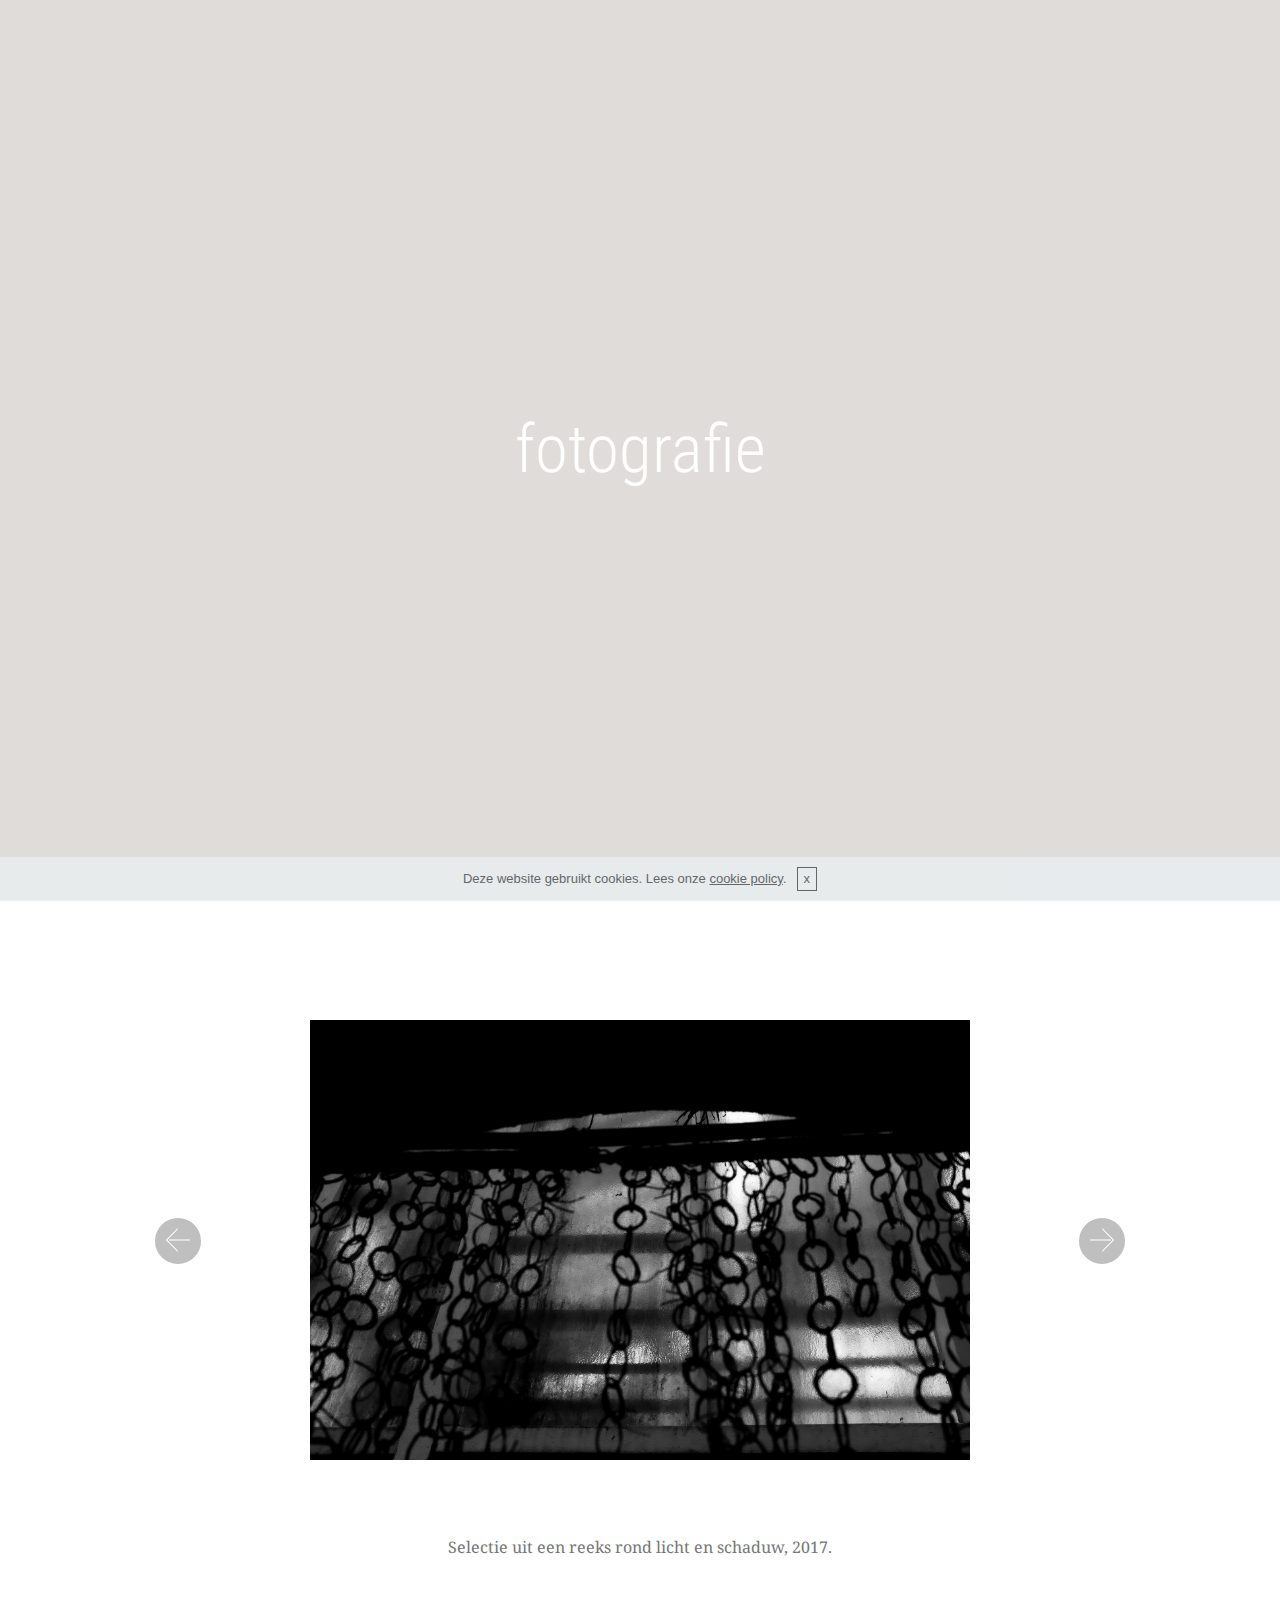
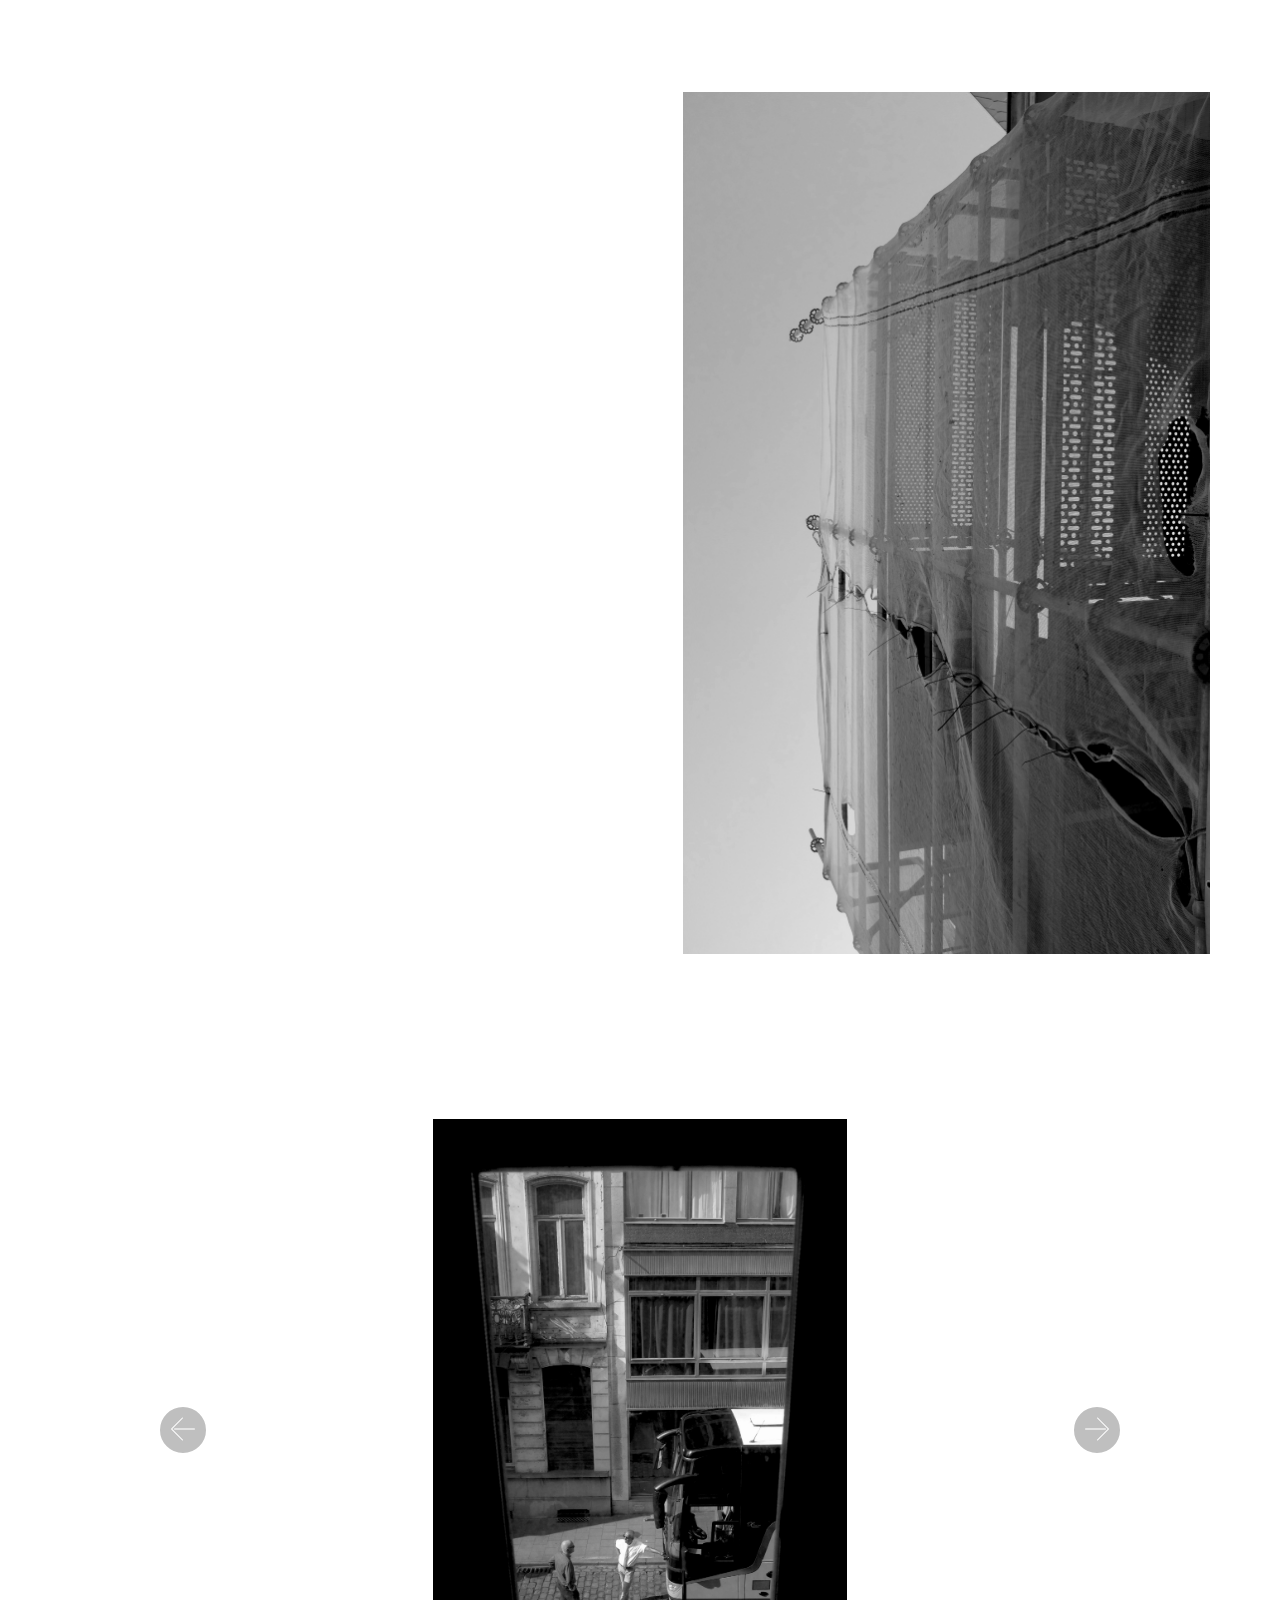
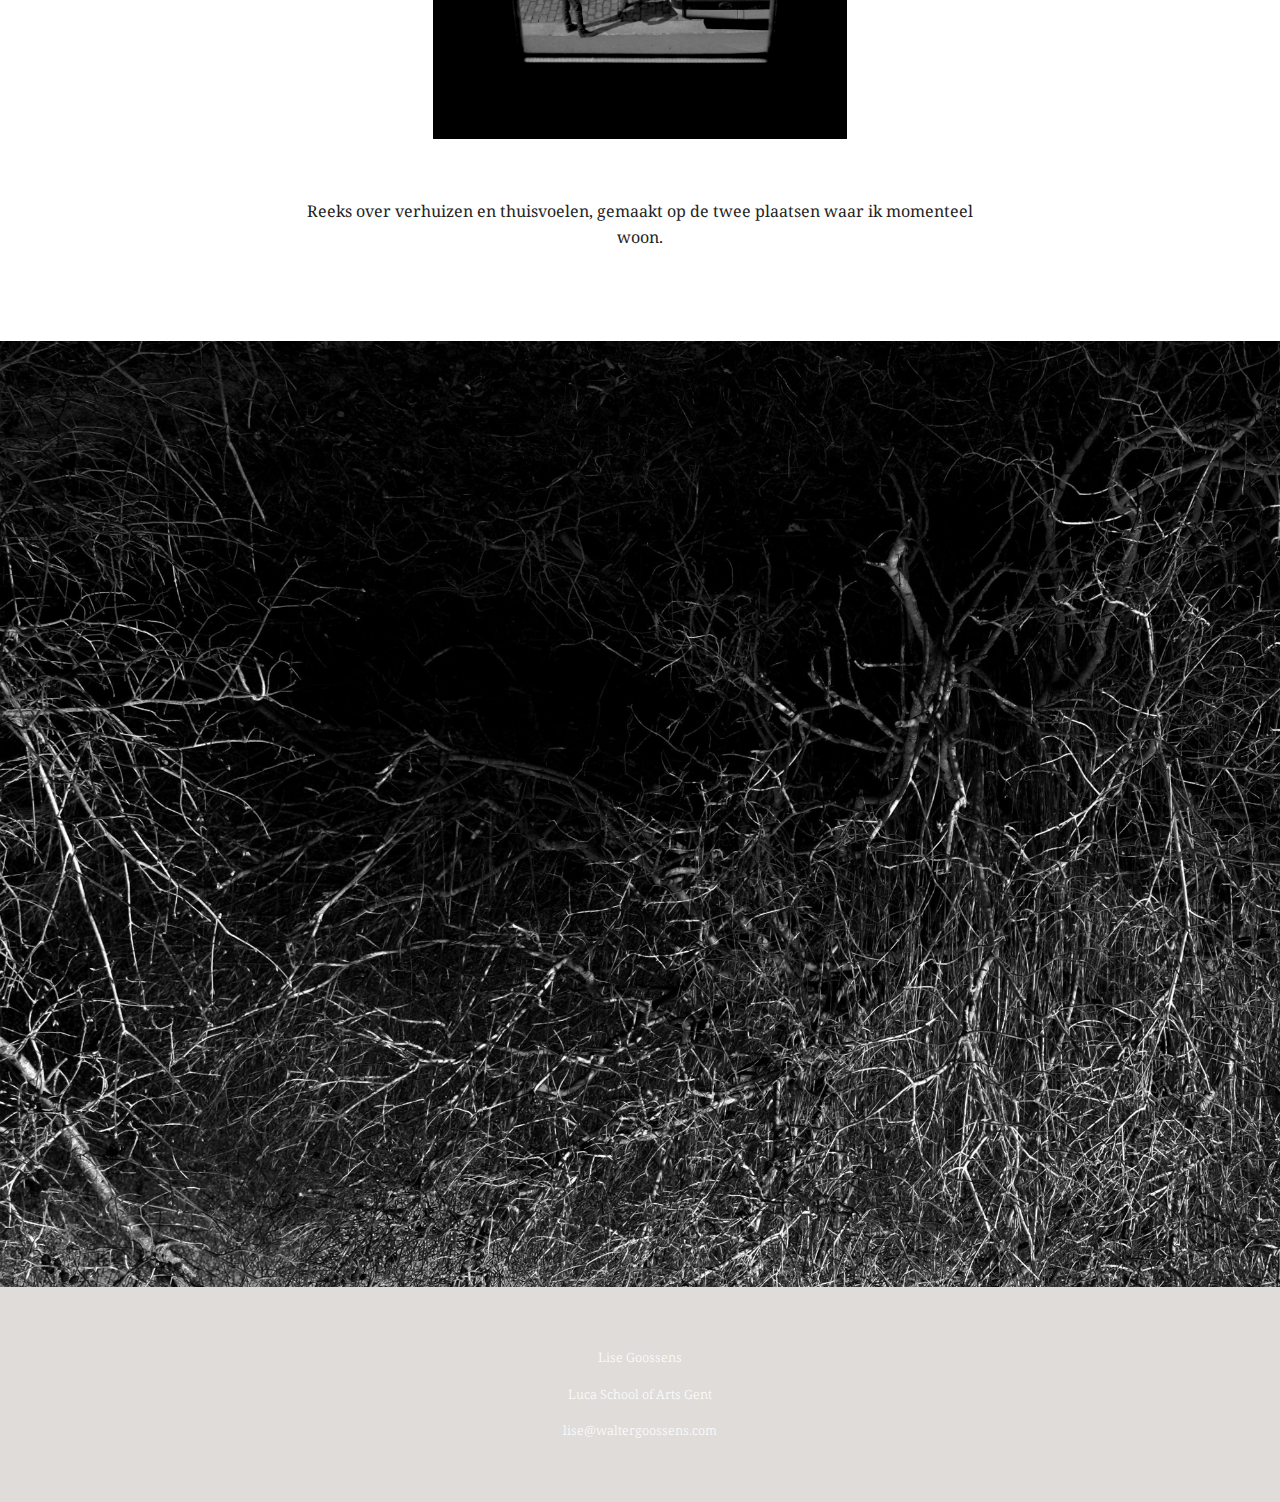
==== fotografie.html @ dcc05eb3 "create github pages" ====
<!DOCTYPE html>
<html>
<head>
  <!-- Site made with Mobirise Website Builder v4.3.2, https://mobirise.com -->
  <meta charset="UTF-8">
  <meta http-equiv="X-UA-Compatible" content="IE=edge">
  <meta name="generator" content="Mobirise v4.3.2, mobirise.com">
  <meta name="viewport" content="width=device-width, initial-scale=1">
  <link rel="shortcut icon" href="assets/images/logo4.png" type="image/x-icon">
  <meta name="description" content="portfolio, h1 Lise Goossens, h2 fotografie, photography, art, kunst, luca school of arts, fine art photography, abstract">
  <title>fotografie</title>
  <link rel="stylesheet" href="assets/web/assets/mobirise-icons/mobirise-icons.css">
  <link rel="stylesheet" href="assets/tether/tether.min.css">
  <link rel="stylesheet" href="assets/bootstrap/css/bootstrap.min.css">
  <link rel="stylesheet" href="assets/bootstrap/css/bootstrap-grid.min.css">
  <link rel="stylesheet" href="assets/bootstrap/css/bootstrap-reboot.min.css">
  <link rel="stylesheet" href="assets/theme/css/style.css">
  <link rel="stylesheet" href="assets/mobirise/css/mbr-additional.css" type="text/css">
  
  
  
</head>
<body>

<!-- Google Analytics -->
<!-- Global Site Tag (gtag.js) - Google Analytics -->
<script async src="https://www.googletagmanager.com/gtag/js?id=UA-42309574-7"></script>
<script>
  window.dataLayer = window.dataLayer || [];
  function gtag(){dataLayer.push(arguments);}
  gtag('js', new Date());

  gtag('config', 'UA-42309574-7');
</script>


<!-- /Google Analytics -->


<section class="cid-qxzwsEjE3t mbr-fullscreen" id="header2-1x" data-rv-view="372">

    

    

    <div class="container align-center">
        <div class="row justify-content-md-center">
            <div class="mbr-white col-md-10">
                <h1 class="mbr-section-title mbr-bold pb-3 mbr-fonts-style display-1"></h1>
                <h3 class="mbr-section-subtitle align-center mbr-light pb-3 mbr-fonts-style display-1">
                    fotografie</h3>
                
                
            </div>
        </div>
    </div>
    
</section>

<section class="engine"><a href="https://mobirise.co/k">bootstrap templates</a></section><section class="carousel slide cid-qxA31HCdso" data-interval="false" id="slider2-2b" data-rv-view="375">

    
    <div class="container content-slider">
        <div class="content-slider-wrap">
            <div><div class="mbr-slider slide carousel" data-pause="true" data-keyboard="false" data-ride="false" data-interval="false"><div class="carousel-inner" role="listbox"><div class="carousel-item slider-fullscreen-image active" data-bg-video-slide="false" style="background-image: url(assets/images/fotocr-8-of-16.jpg);"><div class="container container-slide"><div class="image_wrapper"><img src="assets/images/fotocr-8-of-16.jpg"><div class="carousel-caption justify-content-center"><div class="col-10 align-center"></div></div></div></div></div><div class="carousel-item slider-fullscreen-image" data-bg-video-slide="false" style="background-image: url(assets/images/fotocr-9-of-16.jpg);"><div class="container container-slide"><div class="image_wrapper"><img src="assets/images/fotocr-9-of-16.jpg"><div class="carousel-caption justify-content-center"><div class="col-10 align-center"></div></div></div></div></div><div class="carousel-item slider-fullscreen-image" data-bg-video-slide="false" style="background-image: url(assets/images/fotocr-5-of-16.jpg);"><div class="container container-slide"><div class="image_wrapper"><img src="assets/images/fotocr-5-of-16.jpg"><div class="carousel-caption justify-content-center"><div class="col-10 align-center"></div></div></div></div></div><div class="carousel-item slider-fullscreen-image" data-bg-video-slide="false" style="background-image: url(assets/images/fotocr-14-of-16.jpg);"><div class="container container-slide"><div class="image_wrapper"><img src="assets/images/fotocr-14-of-16.jpg"><div class="carousel-caption justify-content-center"><div class="col-10 align-center"></div></div></div></div></div><div class="carousel-item slider-fullscreen-image" data-bg-video-slide="false" style="background-image: url(assets/images/fotocr-15-of-16.jpg);"><div class="container container-slide"><div class="image_wrapper"><img src="assets/images/fotocr-15-of-16.jpg"><div class="carousel-caption justify-content-center"><div class="col-10 align-center"></div></div></div></div></div><div class="carousel-item slider-fullscreen-image" data-bg-video-slide="false" style="background-image: url(assets/images/fotocr-1-of-16.jpg);"><div class="container container-slide"><div class="image_wrapper"><img src="assets/images/fotocr-1-of-16.jpg"><div class="carousel-caption justify-content-center"><div class="col-10 align-center"></div></div></div></div></div><div class="carousel-item slider-fullscreen-image" data-bg-video-slide="false" style="background-image: url(assets/images/fotocr-6-of-16.jpg);"><div class="container container-slide"><div class="image_wrapper"><img src="assets/images/fotocr-6-of-16.jpg"><div class="carousel-caption justify-content-center"><div class="col-10 align-center"></div></div></div></div></div><div class="carousel-item slider-fullscreen-image" data-bg-video-slide="false" style="background-image: url(assets/images/fotocr-7-of-16.jpg);"><div class="container container-slide"><div class="image_wrapper"><img src="assets/images/fotocr-7-of-16.jpg"><div class="carousel-caption justify-content-center"><div class="col-10 align-center"></div></div></div></div></div></div><a data-app-prevent-settings="" class="carousel-control carousel-control-prev" role="button" data-slide="prev" href="#slider2-2b"><span aria-hidden="true" class="mbri-left mbr-iconfont"></span><span class="sr-only">Previous</span></a><a data-app-prevent-settings="" class="carousel-control carousel-control-next" role="button" data-slide="next" href="#slider2-2b"><span aria-hidden="true" class="mbri-right mbr-iconfont"></span><span class="sr-only">Next</span></a></div></div> 
        </div>
    </div>
</section>

<section class="mbr-section article content1 cid-qJDthSLSgx" id="content1-2h" data-rv-view="402">
    
     

    <div class="container">
        <div class="media-container-row">
            <div class="mbr-text col-12 col-md-8 mbr-fonts-style display-7"><p>Selectie uit een reeks rond licht en schaduw, 2017.<br><br></p></div>
        </div>
    </div>
</section>

<section class="cid-qKWDldqxNa" id="image4-31" data-rv-view="403">
    <!-- Block parameters controls (Blue "Gear" panel) -->
    
    <!-- End block parameters -->
    <div class="container images-container container-fluid">
            <div class="media-container-row" style="width: 100%;">
                <div class="img-item item1" style="width: 113%;">
                    <img src="assets/images/transparantzw.jpg" alt="" title="" media-simple="true">
                    
                </div>
                <div class="img-item">
                    <img src="assets/images/gaten.jpg" alt="" title="" media-simple="true">
                    
                </div>
            </div>
    </div>
</section>

<section class="carousel slide cid-qxA4epbt2i" data-interval="false" id="slider2-2d" data-rv-view="405">

    
    <div class="container content-slider">
        <div class="content-slider-wrap">
            <div><div class="mbr-slider slide carousel" data-pause="true" data-keyboard="false" data-ride="false" data-interval="false"><div class="carousel-inner" role="listbox"><div class="carousel-item slider-fullscreen-image" data-bg-video-slide="false" style="background-image: url(assets/images/fotocr-16-of-16.jpg);"><div class="container container-slide"><div class="image_wrapper"><img src="assets/images/fotocr-16-of-16.jpg"><div class="carousel-caption justify-content-center"><div class="col-10 align-center"></div></div></div></div></div><div class="carousel-item slider-fullscreen-image" data-bg-video-slide="false" style="background-image: url(assets/images/fotocr-2-of-16.jpg);"><div class="container container-slide"><div class="image_wrapper"><img src="assets/images/fotocr-2-of-16.jpg"><div class="carousel-caption justify-content-center"><div class="col-10 align-center"></div></div></div></div></div><div class="carousel-item slider-fullscreen-image" data-bg-video-slide="false" style="background-image: url(assets/images/fotocr-3-of-16.jpg);"><div class="container container-slide"><div class="image_wrapper"><img src="assets/images/fotocr-3-of-16.jpg"><div class="carousel-caption justify-content-center"><div class="col-10 align-center"></div></div></div></div></div><div class="carousel-item slider-fullscreen-image" data-bg-video-slide="false" style="background-image: url(assets/images/fotocr-4-of-16.jpg);"><div class="container container-slide"><div class="image_wrapper"><img src="assets/images/fotocr-4-of-16.jpg"><div class="carousel-caption justify-content-center"><div class="col-10 align-center"></div></div></div></div></div><div class="carousel-item slider-fullscreen-image" data-bg-video-slide="false" style="background-image: url(assets/images/fotocr-13-of-16.jpg);"><div class="container container-slide"><div class="image_wrapper"><img src="assets/images/fotocr-13-of-16.jpg"><div class="carousel-caption justify-content-center"><div class="col-10 align-center"></div></div></div></div></div><div class="carousel-item slider-fullscreen-image" data-bg-video-slide="false" style="background-image: url(assets/images/fotocr-10-of-16.jpg);"><div class="container container-slide"><div class="image_wrapper"><img src="assets/images/fotocr-10-of-16.jpg"><div class="carousel-caption justify-content-center"><div class="col-10 align-center"></div></div></div></div></div><div class="carousel-item slider-fullscreen-image" data-bg-video-slide="false" style="background-image: url(assets/images/fotocr-11-of-16.jpg);"><div class="container container-slide"><div class="image_wrapper"><img src="assets/images/fotocr-11-of-16.jpg"><div class="carousel-caption justify-content-center"><div class="col-10 align-center"></div></div></div></div></div><div class="carousel-item slider-fullscreen-image active" data-bg-video-slide="false" style="background-image: url(assets/images/fotocr-12-of-16.jpg);"><div class="container container-slide"><div class="image_wrapper"><img src="assets/images/fotocr-12-of-16.jpg"><div class="carousel-caption justify-content-center"><div class="col-10 align-center"></div></div></div></div></div></div><a data-app-prevent-settings="" class="carousel-control carousel-control-prev" role="button" data-slide="prev" href="#slider2-2d"><span aria-hidden="true" class="mbri-left mbr-iconfont"></span><span class="sr-only">Previous</span></a><a data-app-prevent-settings="" class="carousel-control carousel-control-next" role="button" data-slide="next" href="#slider2-2d"><span aria-hidden="true" class="mbri-right mbr-iconfont"></span><span class="sr-only">Next</span></a></div></div> 
        </div>
    </div>
</section>

<section class="mbr-section article content1 cid-qKWD9hInV2" id="content1-30" data-rv-view="432">
    
     

    <div class="container">
        <div class="media-container-row">
            <div class="mbr-text col-12 col-md-8 mbr-fonts-style display-7">Reeks over verhuizen en thuisvoelen, gemaakt op de twee plaatsen waar ik momenteel woon.</div>
        </div>
    </div>
</section>

<section class="cid-qx6U2PuRJk" id="image1-1u" data-rv-view="433">

    

    <figure class="mbr-figure">
            <div class="image-block" style="width: 66%;">
                <img src="assets/images/donkercr-1-of-1.jpg" width="1400" alt="Mobirise" title="" media-simple="true">
                
            </div>
    </figure>
</section>

<section class="mbr-section article content1 cid-qwsdRUedQt" id="content1-1v" data-rv-view="435">
    
     

    <div class="container">
        <div class="media-container-row">
            <div class="mbr-text col-12 col-md-8 mbr-fonts-style display-2"><p>Lise Goossens</p><p>Luca School of Arts Gent</p><p>lise@waltergoossens.com</p></div>
        </div>
    </div>
</section>


  <script src="assets/web/assets/jquery/jquery.min.js"></script>
  <script src="assets/popper/popper.min.js"></script>
  <script src="assets/tether/tether.min.js"></script>
  <script src="assets/bootstrap/js/bootstrap.min.js"></script>
  <script src="assets/smooth-scroll/smooth-scroll.js"></script>
  <script src="assets/jquery-mb-ytplayer/jquery.mb.ytplayer.min.js"></script>
  <script src="assets/jquery-mb-vimeo_player/jquery.mb.vimeo_player.js"></script>
  <script src="assets/bootstrap-carousel-swipe/bootstrap-carousel-swipe.js"></script>
  <script src="assets/cookies-alert-plugin/cookies-alert-core.js"></script>
  <script src="assets/cookies-alert-plugin/cookies-alert-script.js"></script>
  <script src="assets/theme/js/script.js"></script>
  <script src="assets/mobirise-slider-video/script.js"></script>
  
  
<input name="cookieData" type="hidden" data-cookie-text="Deze website gebruikt cookies. Lees onze <a href='privacy.html'>cookie policy</a>.">
  </body>
</html>
---- assets/web/assets/mobirise-icons/mobirise-icons.css ----
@font-face {
  font-family: 'MobiriseIcons';
  src:  url('mobirise-icons.eot?spat4u');
  src:  url('mobirise-icons.eot?spat4u#iefix') format('embedded-opentype'),
    url('mobirise-icons.ttf?spat4u') format('truetype'),
    url('mobirise-icons.woff?spat4u') format('woff'),
    url('mobirise-icons.svg?spat4u#MobiriseIcons') format('svg');
  font-weight: normal;
  font-style: normal;
}

[class^="mbri-"], [class*=" mbri-"] {
  /* use !important to prevent issues with browser extensions that change fonts */
  font-family: MobiriseIcons !important;
  speak: none;
  font-style: normal;
  font-weight: normal;
  font-variant: normal;
  text-transform: none;
  line-height: 1;

  /* Better Font Rendering =========== */
  -webkit-font-smoothing: antialiased;
  -moz-osx-font-smoothing: grayscale;
}

.mbri-add-submenu:before {
  content: "\e900";
}
.mbri-alert:before {
  content: "\e901";
}
.mbri-align-center:before {
  content: "\e902";
}
.mbri-align-justify:before {
  content: "\e903";
}
.mbri-align-left:before {
  content: "\e904";
}
.mbri-align-right:before {
  content: "\e905";
}
.mbri-android:before {
  content: "\e906";
}
.mbri-apple:before {
  content: "\e907";
}
.mbri-arrow-down:before {
  content: "\e908";
}
.mbri-arrow-next:before {
  content: "\e909";
}
.mbri-arrow-prev:before {
  content: "\e90a";
}
.mbri-arrow-up:before {
  content: "\e90b";
}
.mbri-bold:before {
  content: "\e90c";
}
.mbri-bookmark:before {
  content: "\e90d";
}
.mbri-bootstrap:before {
  content: "\e90e";
}
.mbri-briefcase:before {
  content: "\e90f";
}
.mbri-browse:before {
  content: "\e910";
}
.mbri-bulleted-list:before {
  content: "\e911";
}
.mbri-calendar:before {
  content: "\e912";
}
.mbri-camera:before {
  content: "\e913";
}
.mbri-cart-add:before {
  content: "\e914";
}
.mbri-cart-full:before {
  content: "\e915";
}
.mbri-cash:before {
  content: "\e916";
}
.mbri-change-style:before {
  content: "\e917";
}
.mbri-chat:before {
  content: "\e918";
}
.mbri-clock:before {
  content: "\e919";
}
.mbri-close:before {
  content: "\e91a";
}
.mbri-cloud:before {
  content: "\e91b";
}
.mbri-code:before {
  content: "\e91c";
}
.mbri-contact-form:before {
  content: "\e91d";
}
.mbri-credit-card:before {
  content: "\e91e";
}
.mbri-cursor-click:before {
  content: "\e91f";
}
.mbri-cust-feedback:before {
  content: "\e920";
}
.mbri-database:before {
  content: "\e921";
}
.mbri-delivery:before {
  content: "\e922";
}
.mbri-desktop:before {
  content: "\e923";
}
.mbri-devices:before {
  content: "\e924";
}
.mbri-down:before {
  content: "\e925";
}
.mbri-download:before {
  content: "\e989";
}
.mbri-drag-n-drop:before {
  content: "\e927";
}
.mbri-drag-n-drop2:before {
  content: "\e928";
}
.mbri-edit:before {
  content: "\e929";
}
.mbri-edit2:before {
  content: "\e92a";
}
.mbri-error:before {
  content: "\e92b";
}
.mbri-extension:before {
  content: "\e92c";
}
.mbri-features:before {
  content: "\e92d";
}
.mbri-file:before {
  content: "\e92e";
}
.mbri-flag:before {
  content: "\e92f";
}
.mbri-folder:before {
  content: "\e930";
}
.mbri-gift:before {
  content: "\e931";
}
.mbri-github:before {
  content: "\e932";
}
.mbri-globe:before {
  content: "\e933";
}
.mbri-globe-2:before {
  content: "\e934";
}
.mbri-growing-chart:before {
  content: "\e935";
}
.mbri-hearth:before {
  content: "\e936";
}
.mbri-help:before {
  content: "\e937";
}
.mbri-home:before {
  content: "\e938";
}
.mbri-hot-cup:before {
  content: "\e939";
}
.mbri-idea:before {
  content: "\e93a";
}
.mbri-image-gallery:before {
  content: "\e93b";
}
.mbri-image-slider:before {
  content: "\e93c";
}
.mbri-info:before {
  content: "\e93d";
}
.mbri-italic:before {
  content: "\e93e";
}
.mbri-key:before {
  content: "\e93f";
}
.mbri-laptop:before {
  content: "\e940";
}
.mbri-layers:before {
  content: "\e941";
}
.mbri-left-right:before {
  content: "\e942";
}
.mbri-left:before {
  content: "\e943";
}
.mbri-letter:before {
  content: "\e944";
}
.mbri-like:before {
  content: "\e945";
}
.mbri-link:before {
  content: "\e946";
}
.mbri-lock:before {
  content: "\e947";
}
.mbri-login:before {
  content: "\e948";
}
.mbri-logout:before {
  content: "\e949";
}
.mbri-magic-stick:before {
  content: "\e94a";
}
.mbri-map-pin:before {
  content: "\e94b";
}
.mbri-menu:before {
  content: "\e94c";
}
.mbri-mobile:before {
  content: "\e94d";
}
.mbri-mobile2:before {
  content: "\e94e";
}
.mbri-mobirise:before {
  content: "\e94f";
}
.mbri-more-horizontal:before {
  content: "\e950";
}
.mbri-more-vertical:before {
  content: "\e951";
}
.mbri-music:before {
  content: "\e952";
}
.mbri-new-file:before {
  content: "\e953";
}
.mbri-numbered-list:before {
  content: "\e954";
}
.mbri-opened-folder:before {
  content: "\e955";
}
.mbri-pages:before {
  content: "\e956";
}
.mbri-paper-plane:before {
  content: "\e957";
}
.mbri-paperclip:before {
  content: "\e958";
}
.mbri-photo:before {
  content: "\e959";
}
.mbri-photos:before {
  content: "\e95a";
}
.mbri-pin:before {
  content: "\e95b";
}
.mbri-play:before {
  content: "\e95c";
}
.mbri-plus:before {
  content: "\e95d";
}
.mbri-preview:before {
  content: "\e95e";
}
.mbri-print:before {
  content: "\e95f";
}
.mbri-protect:before {
  content: "\e960";
}
.mbri-question:before {
  content: "\e961";
}
.mbri-quote-left:before {
  content: "\e962";
}
.mbri-quote-right:before {
  content: "\e963";
}
.mbri-refresh:before {
  content: "\e964";
}
.mbri-responsive:before {
  content: "\e965";
}
.mbri-right:before {
  content: "\e966";
}
.mbri-rocket:before {
  content: "\e967";
}
.mbri-sad-face:before {
  content: "\e968";
}
.mbri-sale:before {
  content: "\e969";
}
.mbri-save:before {
  content: "\e96a";
}
.mbri-search:before {
  content: "\e96b";
}
.mbri-setting:before {
  content: "\e96c";
}
.mbri-setting2:before {
  content: "\e96d";
}
.mbri-setting3:before {
  content: "\e96e";
}
.mbri-share:before {
  content: "\e96f";
}
.mbri-shopping-bag:before {
  content: "\e970";
}
.mbri-shopping-basket:before {
  content: "\e971";
}
.mbri-shopping-cart:before {
  content: "\e972";
}
.mbri-sites:before {
  content: "\e973";
}
.mbri-smile-face:before {
  content: "\e974";
}
.mbri-speed:before {
  content: "\e975";
}
.mbri-star:before {
  content: "\e976";
}
.mbri-success:before {
  content: "\e977";
}
.mbri-sun:before {
  content: "\e978";
}
.mbri-sun2:before {
  content: "\e979";
}
.mbri-tablet:before {
  content: "\e97a";
}
.mbri-tablet-vertical:before {
  content: "\e97b";
}
.mbri-target:before {
  content: "\e97c";
}
.mbri-timer:before {
  content: "\e97d";
}
.mbri-to-ftp:before {
  content: "\e97e";
}
.mbri-to-local-drive:before {
  content: "\e97f";
}
.mbri-touch-swipe:before {
  content: "\e980";
}
.mbri-touch:before {
  content: "\e981";
}
.mbri-trash:before {
  content: "\e982";
}
.mbri-underline:before {
  content: "\e983";
}
.mbri-unlink:before {
  content: "\e984";
}
.mbri-unlock:before {
  content: "\e985";
}
.mbri-up-down:before {
  content: "\e986";
}
.mbri-up:before {
  content: "\e987";
}
.mbri-update:before {
  content: "\e988";
}
.mbri-upload:before {
 content: "\e926"; 
}
.mbri-user:before {
  content: "\e98a";
}
.mbri-user2:before {
  content: "\e98b";
}
.mbri-users:before {
  content: "\e98c";
}
.mbri-video:before {
  content: "\e98d";
}
.mbri-video-play:before {
  content: "\e98e";
}
.mbri-watch:before {
  content: "\e98f";
}
.mbri-website-theme:before {
  content: "\e990";
}
.mbri-wifi:before {
  content: "\e991";
}
.mbri-windows:before {
  content: "\e992";
}
.mbri-zoom-out:before {
  content: "\e993";
}
.mbri-redo:before {
  content: "\e994";
}
.mbri-undo:before {
  content: "\e995";
}
---- assets/theme/css/style.css ----
/*!
 * Mobirise v4 theme (https://mobirise.com/)
 * Copyright 2017 Mobirise
 */
section {
  background-color: #eeeeee; }

section,
.container,
.container-fluid {
  position: relative;
  word-wrap: break-word; }

a.mbr-iconfont:hover {
  text-decoration: none; }

.article .lead p, .article .lead ul, .article .lead ol, .article .lead pre, .article .lead blockquote {
  margin-bottom: 0; }

a {
  font-style: normal;
  font-weight: 400;
  cursor: pointer; }
  a, a:hover {
    text-decoration: none; }

figure {
  margin-bottom: 0; }

body {
  color: #232323; }

h1, h2, h3, h4, h5, h6,
.h1, .h2, .h3, .h4, .h5, .h6,
.display-1, .display-2, .display-3, .display-4 {
  line-height: 1;
  word-break: break-word;
  word-wrap: break-word; }

b, strong {
  font-weight: bold; }

blockquote {
  padding: 10px 0 10px 20px;
  position: relative;
  border-left: 2px solid;
  border-color: #ff3366; }

input:-webkit-autofill, input:-webkit-autofill:hover, input:-webkit-autofill:focus, input:-webkit-autofill:active {
  transition-delay: 9999s;
  transition-property: background-color, color; }

textarea[type="hidden"] {
  display: none; }

body {
  position: relative; }

section {
  background-position: 50% 50%;
  background-repeat: no-repeat;
  background-size: cover; }
  section .mbr-background-video,
  section .mbr-background-video-preview {
    position: absolute;
    bottom: 0;
    left: 0;
    right: 0;
    top: 0; }

.hidden {
  visibility: hidden; }

.mbr-z-index20 {
  z-index: 20; }

/*! Base colors */
.mbr-white {
  color: #ffffff; }

.mbr-black {
  color: #000000; }

.mbr-bg-white {
  background-color: #ffffff; }

.mbr-bg-black {
  background-color: #000000; }

/*! Text-aligns */
.align-left {
  text-align: left; }

.align-center {
  text-align: center; }

.align-right {
  text-align: right; }

@media (max-width: 767px) {
  .align-left, .align-center, .align-right, .mbr-section-btn, .mbr-section-title {
    text-align: center; } }
/*! Font-weight  */
.mbr-light {
  font-weight: 300; }

.mbr-regular {
  font-weight: 400; }

.mbr-semibold {
  font-weight: 500; }

.mbr-bold {
  font-weight: 700; }

/*! Media  */
.media-size-item {
  -webkit-flex: 1 1 auto;
  -moz-flex: 1 1 auto;
  -ms-flex: 1 1 auto;
  -o-flex: 1 1 auto;
  flex: 1 1 auto; }

.media-content {
  -webkit-flex-basis: 100%;
  flex-basis: 100%; }

.media-container-row {
  display: -ms-flexbox;
  display: -webkit-flex;
  display: flex;
  -webkit-flex-direction: row;
  -ms-flex-direction: row;
  flex-direction: row;
  -webkit-flex-wrap: wrap;
  -ms-flex-wrap: wrap;
  flex-wrap: wrap;
  -webkit-justify-content: center;
  -ms-flex-pack: center;
  justify-content: center;
  -webkit-align-content: center;
  -ms-flex-line-pack: center;
  align-content: center;
  -webkit-align-items: start;
  -ms-flex-align: start;
  align-items: start; }
  .media-container-row .media-size-item {
    width: 400px; }

.media-container-column {
  display: -ms-flexbox;
  display: -webkit-flex;
  display: flex;
  -webkit-flex-direction: column;
  -ms-flex-direction: column;
  flex-direction: column;
  -webkit-flex-wrap: wrap;
  -ms-flex-wrap: wrap;
  flex-wrap: wrap;
  -webkit-justify-content: center;
  -ms-flex-pack: center;
  justify-content: center;
  -webkit-align-content: center;
  -ms-flex-line-pack: center;
  align-content: center;
  -webkit-align-items: stretch;
  -ms-flex-align: stretch;
  align-items: stretch; }
  .media-container-column > * {
    width: 100%; }

@media (min-width: 992px) {
  .media-container-row {
    -webkit-flex-wrap: nowrap;
    -ms-flex-wrap: nowrap;
    flex-wrap: nowrap; } }
figure {
  overflow: hidden; }

figure[mbr-media-size] {
  transition: width 0.1s; }

.mbr-figure img, .mbr-figure iframe {
  display: block;
  width: 100%; }

.card {
  background-color: transparent;
  border: none; }

.card-img {
  text-align: center;
  flex-shrink: 0; }

.media {
  max-width: 100%;
  margin: 0 auto; }

.mbr-figure {
  -ms-flex-item-align: center;
  -ms-grid-row-align: center;
  -webkit-align-self: center;
  align-self: center; }

.media-container > div {
  max-width: 100%; }

.mbr-figure img, .card-img img {
  width: 100%; }

@media (max-width: 991px) {
  .media-size-item {
    width: auto !important; }

  .media {
    width: auto; }

  .mbr-figure {
    width: 100% !important; } }
/*! Buttons */
.mbr-section-btn {
  margin-left: -.25rem;
  margin-right: -.25rem;
  font-size: 0; }

nav .mbr-section-btn {
  margin-left: 0rem;
  margin-right: 0rem; }

/*! Btn icon margin */
.btn .mbr-iconfont, .btn.btn-sm .mbr-iconfont {
  cursor: pointer;
  margin-right: 0.5rem; }

.btn.btn-md .mbr-iconfont, .btn.btn-md .mbr-iconfont {
  margin-right: 0.8rem; }

.mbr-regular {
  font-weight: 400; }

.mbr-semibold {
  font-weight: 500; }

.mbr-bold {
  font-weight: 700; }

[type="submit"] {
  -webkit-appearance: none; }

/*! Full-screen */
.mbr-fullscreen .mbr-overlay {
  min-height: 100vh; }

.mbr-fullscreen {
  display: flex;
  display: -webkit-flex;
  display: -moz-flex;
  display: -ms-flex;
  display: -o-flex;
  align-items: center;
  -webkit-align-items: center;
  min-height: 100vh;
  padding-top: 3rem;
  padding-bottom: 3rem; }

/*! Map */
.map {
  height: 25rem;
  position: relative; }
  .map iframe {
    width: 100%;
    height: 100%; }

/* Form */
.form-asterisk {
  font-family: initial;
  position: absolute;
  top: -2px;
  font-weight: normal; }

/*! Scroll to top arrow */
.mbr-arrow-up {
  bottom: 25px;
  right: 90px;
  position: fixed;
  text-align: right;
  z-index: 5000;
  color: #ffffff;
  font-size: 32px;
  transform: rotate(180deg);
  -webkit-transform: rotate(180deg); }

.mbr-arrow-up a {
  background: rgba(0, 0, 0, 0.2);
  border-radius: 3px;
  color: #fff;
  display: inline-block;
  height: 60px;
  width: 60px;
  outline-style: none !important;
  position: relative;
  text-decoration: none;
  transition: all .3s ease-in-out;
  cursor: pointer;
  text-align: center; }
  .mbr-arrow-up a:hover {
    background-color: rgba(0, 0, 0, 0.4); }
  .mbr-arrow-up a i {
    line-height: 60px; }

.mbr-arrow-up-icon {
  display: block;
  color: #fff; }

.mbr-arrow-up-icon::before {
  content: "\203a";
  display: inline-block;
  font-family: serif;
  font-size: 32px;
  line-height: 1;
  font-style: normal;
  position: relative;
  top: 6px;
  left: -4px;
  -webkit-transform: rotate(-90deg);
  transform: rotate(-90deg); }

/*! Arrow Down */
.mbr-arrow {
  position: absolute;
  bottom: 45px;
  left: 50%;
  width: 60px;
  height: 60px;
  cursor: pointer;
  background-color: rgba(80, 80, 80, 0.5);
  border-radius: 50%;
  -webkit-transform: translateX(-50%);
  transform: translateX(-50%); }
  .mbr-arrow > a {
    display: inline-block;
    text-decoration: none;
    outline-style: none;
    -webkit-animation: arrowdown 1.7s ease-in-out infinite;
    animation: arrowdown 1.7s ease-in-out infinite; }
    .mbr-arrow > a > i {
      position: absolute;
      top: -2px;
      left: 15px;
      font-size: 2rem; }

@keyframes arrowdown {
  0% {
    transform: translateY(0px);
    -webkit-transform: translateY(0px); }
  50% {
    transform: translateY(-5px);
    -webkit-transform: translateY(-5px); }
  100% {
    transform: translateY(0px);
    -webkit-transform: translateY(0px); } }
@-webkit-keyframes arrowdown {
  0% {
    transform: translateY(0px);
    -webkit-transform: translateY(0px); }
  50% {
    transform: translateY(-5px);
    -webkit-transform: translateY(-5px); }
  100% {
    transform: translateY(0px);
    -webkit-transform: translateY(0px); } }
@media (max-width: 500px) {
  .mbr-arrow-up {
    left: 50%;
    right: auto;
    transform: translateX(-50%) rotate(180deg);
    -webkit-transform: translateX(-50%) rotate(180deg); } }
/*Gradients animation*/
@keyframes gradient-animation {
  from {
    background-position: 0% 100%;
    animation-timing-function: ease-in-out; }
  to {
    background-position: 100% 0%;
    animation-timing-function: ease-in-out; } }
@-webkit-keyframes gradient-animation {
  from {
    background-position: 0% 100%;
    animation-timing-function: ease-in-out; }
  to {
    background-position: 100% 0%;
    animation-timing-function: ease-in-out; } }
.bg-gradient {
  background-size: 200% 200%;
  animation: gradient-animation 5s infinite alternate;
  -webkit-animation: gradient-animation 5s infinite alternate; }

.menu .navbar-brand {
  display: -webkit-flex; }
  .menu .navbar-brand span {
    display: flex;
    display: -webkit-flex; }
  .menu .navbar-brand .navbar-caption-wrap {
    display: -webkit-flex; }
  .menu .navbar-brand .navbar-logo img {
    display: -webkit-flex; }
@media (min-width: 768px) and (max-width: 991px) {
  .menu .navbar-toggleable-sm .navbar-nav {
    display: -webkit-box;
    display: -webkit-flex;
    display: -ms-flexbox; } }
@media (min-width: 992px) {
  .menu .navbar-nav.nav-dropdown {
    display: -webkit-flex; }
  .menu .navbar-toggleable-sm .navbar-collapse {
    display: -webkit-flex !important; } }

/*# sourceMappingURL=style.css.map */
.engine {
	position: absolute;
	text-indent: -2400px;
	text-align: center;
	padding: 0;
	top: 0;
	left: -2400px;
}
---- assets/mobirise/css/mbr-additional.css ----
@import url(https://fonts.googleapis.com/css?family=Roboto+Condensed:300,300i,400,400i,700,700i);
@import url(https://fonts.googleapis.com/css?family=Droid+Serif:400,400i,700,700i);
@import url(https://fonts.googleapis.com/css?family=Rubik:300,300i,400,400i,500,500i,700,700i,900,900i);





body {
  font-style: normal;
  line-height: 1.5;
}
.mbr-section-title {
  font-style: normal;
  line-height: 1.2;
}
.mbr-section-subtitle {
  line-height: 1.3;
}
.mbr-text {
  font-style: normal;
  line-height: 1.6;
}
.display-1 {
  font-family: 'Roboto Condensed', sans-serif;
  font-size: 4.2rem;
}
.display-1 > .mbr-iconfont {
  font-size: 6.72rem;
}
.display-2 {
  font-family: 'Droid Serif', serif;
  font-size: 0.8rem;
}
.display-2 > .mbr-iconfont {
  font-size: 1.28rem;
}
.display-4 {
  font-family: 'Rubik', sans-serif;
  font-size: 1rem;
}
.display-4 > .mbr-iconfont {
  font-size: 1.6rem;
}
.display-5 {
  font-family: 'Droid Serif', serif;
  font-size: 1.6rem;
}
.display-5 > .mbr-iconfont {
  font-size: 2.56rem;
}
.display-7 {
  font-family: 'Droid Serif', serif;
  font-size: 1rem;
}
.display-7 > .mbr-iconfont {
  font-size: 1.6rem;
}
/* ---- Fluid typography for mobile devices ---- */
/* 1.4 - font scale ratio ( bootstrap == 1.42857 ) */
/* 100vw - current viewport width */
/* (48 - 20)  48 == 48rem == 768px, 20 == 20rem == 320px(minimal supported viewport) */
/* 0.65 - min scale variable, may vary */
@media (max-width: 768px) {
  .display-1 {
    font-size: 3.36rem;
    font-size: calc( 2.12rem + (4.2 - 2.12) * ((100vw - 20rem) / (48 - 20)));
    line-height: calc( 1.4 * (2.12rem + (4.2 - 2.12) * ((100vw - 20rem) / (48 - 20))));
  }
  .display-2 {
    font-size: 0.64rem;
    font-size: calc( 0.93rem + (0.8 - 0.93) * ((100vw - 20rem) / (48 - 20)));
    line-height: calc( 1.4 * (0.93rem + (0.8 - 0.93) * ((100vw - 20rem) / (48 - 20))));
  }
  .display-4 {
    font-size: 0.8rem;
    font-size: calc( 1rem + (1 - 1) * ((100vw - 20rem) / (48 - 20)));
    line-height: calc( 1.4 * (1rem + (1 - 1) * ((100vw - 20rem) / (48 - 20))));
  }
  .display-5 {
    font-size: 1.28rem;
    font-size: calc( 1.21rem + (1.6 - 1.21) * ((100vw - 20rem) / (48 - 20)));
    line-height: calc( 1.4 * (1.21rem + (1.6 - 1.21) * ((100vw - 20rem) / (48 - 20))));
  }
}
/* Buttons */
.btn {
  font-weight: 500;
  border-width: 2px;
  font-style: normal;
  letter-spacing: 1px;
  margin: .4rem .8rem;
  white-space: normal;
  -webkit-transition: all 0.3s ease-in-out;
  -moz-transition: all 0.3s ease-in-out;
  transition: all 0.3s ease-in-out;
  padding: 1rem 3rem;
  border-radius: 3px;
  display: inline-flex;
  align-items: center;
  justify-content: center;
  word-break: break-word;
}
.btn-sm {
  font-weight: 500;
  letter-spacing: 1px;
  -webkit-transition: all 0.3s ease-in-out;
  -moz-transition: all 0.3s ease-in-out;
  transition: all 0.3s ease-in-out;
  padding: 0.6rem 1.5rem;
  border-radius: 3px;
}
.btn-md {
  font-weight: 500;
  letter-spacing: 1px;
  margin: .4rem .8rem !important;
  -webkit-transition: all 0.3s ease-in-out;
  -moz-transition: all 0.3s ease-in-out;
  transition: all 0.3s ease-in-out;
  padding: 1rem 3rem;
  border-radius: 3px;
}
.btn-lg {
  font-weight: 500;
  letter-spacing: 1px;
  margin: .4rem .8rem !important;
  -webkit-transition: all 0.3s ease-in-out;
  -moz-transition: all 0.3s ease-in-out;
  transition: all 0.3s ease-in-out;
  padding: 1.2rem 3.2rem;
  border-radius: 3px;
}
.bg-primary {
  background-color: #ffffff !important;
}
.bg-success {
  background-color: #232323 !important;
}
.bg-info {
  background-color: #ffffff !important;
}
.bg-warning {
  background-color: #ffffff !important;
}
.bg-danger {
  background-color: #ffffff !important;
}
.btn-primary,
.btn-primary:active {
  background-color: #ffffff;
  border-color: #ffffff;
  color: #ffffff;
}
.btn-primary:hover,
.btn-primary:focus,
.btn-primary.focus,
.btn-primary.active {
  color: #ffffff;
  background-color: #d4d4d4;
  border-color: #d4d4d4;
}
.btn-primary.disabled,
.btn-primary:disabled {
  color: #ffffff !important;
  background-color: #d4d4d4 !important;
  border-color: #d4d4d4 !important;
}
.btn-secondary,
.btn-secondary:active {
  background-color: #dfdcd9;
  border-color: #dfdcd9;
  color: #ffffff;
}
.btn-secondary:hover,
.btn-secondary:focus,
.btn-secondary.focus,
.btn-secondary.active {
  color: #ffffff;
  background-color: #bcb6af;
  border-color: #bcb6af;
}
.btn-secondary.disabled,
.btn-secondary:disabled {
  color: #ffffff !important;
  background-color: #bcb6af !important;
  border-color: #bcb6af !important;
}
.btn-info,
.btn-info:active {
  background-color: #ffffff;
  border-color: #ffffff;
  color: #ffffff;
}
.btn-info:hover,
.btn-info:focus,
.btn-info.focus,
.btn-info.active {
  color: #ffffff;
  background-color: #d4d4d4;
  border-color: #d4d4d4;
}
.btn-info.disabled,
.btn-info:disabled {
  color: #ffffff !important;
  background-color: #d4d4d4 !important;
  border-color: #d4d4d4 !important;
}
.btn-success,
.btn-success:active {
  background-color: #232323;
  border-color: #232323;
  color: #ffffff;
}
.btn-success:hover,
.btn-success:focus,
.btn-success.focus,
.btn-success.active {
  color: #ffffff;
  background-color: #000000;
  border-color: #000000;
}
.btn-success.disabled,
.btn-success:disabled {
  color: #ffffff !important;
  background-color: #000000 !important;
  border-color: #000000 !important;
}
.btn-warning,
.btn-warning:active {
  background-color: #ffffff;
  border-color: #ffffff;
  color: #ffffff;
}
.btn-warning:hover,
.btn-warning:focus,
.btn-warning.focus,
.btn-warning.active {
  color: #ffffff;
  background-color: #d4d4d4;
  border-color: #d4d4d4;
}
.btn-warning.disabled,
.btn-warning:disabled {
  color: #ffffff !important;
  background-color: #d4d4d4 !important;
  border-color: #d4d4d4 !important;
}
.btn-danger,
.btn-danger:active {
  background-color: #ffffff;
  border-color: #ffffff;
  color: #ffffff;
}
.btn-danger:hover,
.btn-danger:focus,
.btn-danger.focus,
.btn-danger.active {
  color: #ffffff;
  background-color: #d4d4d4;
  border-color: #d4d4d4;
}
.btn-danger.disabled,
.btn-danger:disabled {
  color: #ffffff !important;
  background-color: #d4d4d4 !important;
  border-color: #d4d4d4 !important;
}
.btn-white {
  color: #333333 !important;
}
.btn-white,
.btn-white:active {
  background-color: #ffffff;
  border-color: #ffffff;
  color: #ffffff;
}
.btn-white:hover,
.btn-white:focus,
.btn-white.focus,
.btn-white.active {
  color: #ffffff;
  background-color: #d4d4d4;
  border-color: #d4d4d4;
}
.btn-white.disabled,
.btn-white:disabled {
  color: #ffffff !important;
  background-color: #d4d4d4 !important;
  border-color: #d4d4d4 !important;
}
.btn-black,
.btn-black:active {
  background-color: #333333;
  border-color: #333333;
  color: #ffffff;
}
.btn-black:hover,
.btn-black:focus,
.btn-black.focus,
.btn-black.active {
  color: #ffffff;
  background-color: #0d0d0d;
  border-color: #0d0d0d;
}
.btn-black.disabled,
.btn-black:disabled {
  color: #ffffff !important;
  background-color: #0d0d0d !important;
  border-color: #0d0d0d !important;
}
.btn-primary-outline,
.btn-primary-outline:active {
  background: none;
  border-color: #ffffff;
  color: #ffffff;
}
.btn-primary-outline:hover,
.btn-primary-outline:focus,
.btn-primary-outline.focus,
.btn-primary-outline.active {
  color: #ffffff;
  background-color: #ffffff;
  border-color: #ffffff;
}
.btn-primary-outline.disabled,
.btn-primary-outline:disabled {
  color: #ffffff !important;
  background-color: #ffffff !important;
  border-color: #ffffff !important;
}
.btn-secondary-outline,
.btn-secondary-outline:active {
  background: none;
  border-color: #b0a9a2;
  color: #b0a9a2;
}
.btn-secondary-outline:hover,
.btn-secondary-outline:focus,
.btn-secondary-outline.focus,
.btn-secondary-outline.active {
  color: #ffffff;
  background-color: #dfdcd9;
  border-color: #dfdcd9;
}
.btn-secondary-outline.disabled,
.btn-secondary-outline:disabled {
  color: #ffffff !important;
  background-color: #dfdcd9 !important;
  border-color: #dfdcd9 !important;
}
.btn-info-outline,
.btn-info-outline:active {
  background: none;
  border-color: #ffffff;
  color: #ffffff;
}
.btn-info-outline:hover,
.btn-info-outline:focus,
.btn-info-outline.focus,
.btn-info-outline.active {
  color: #ffffff;
  background-color: #ffffff;
  border-color: #ffffff;
}
.btn-info-outline.disabled,
.btn-info-outline:disabled {
  color: #ffffff !important;
  background-color: #ffffff !important;
  border-color: #ffffff !important;
}
.btn-success-outline,
.btn-success-outline:active {
  background: none;
  border-color: #000000;
  color: #000000;
}
.btn-success-outline:hover,
.btn-success-outline:focus,
.btn-success-outline.focus,
.btn-success-outline.active {
  color: #ffffff;
  background-color: #232323;
  border-color: #232323;
}
.btn-success-outline.disabled,
.btn-success-outline:disabled {
  color: #ffffff !important;
  background-color: #232323 !important;
  border-color: #232323 !important;
}
.btn-warning-outline,
.btn-warning-outline:active {
  background: none;
  border-color: #ffffff;
  color: #ffffff;
}
.btn-warning-outline:hover,
.btn-warning-outline:focus,
.btn-warning-outline.focus,
.btn-warning-outline.active {
  color: #ffffff;
  background-color: #ffffff;
  border-color: #ffffff;
}
.btn-warning-outline.disabled,
.btn-warning-outline:disabled {
  color: #ffffff !important;
  background-color: #ffffff !important;
  border-color: #ffffff !important;
}
.btn-danger-outline,
.btn-danger-outline:active {
  background: none;
  border-color: #ffffff;
  color: #ffffff;
}
.btn-danger-outline:hover,
.btn-danger-outline:focus,
.btn-danger-outline.focus,
.btn-danger-outline.active {
  color: #ffffff;
  background-color: #ffffff;
  border-color: #ffffff;
}
.btn-danger-outline.disabled,
.btn-danger-outline:disabled {
  color: #ffffff !important;
  background-color: #ffffff !important;
  border-color: #ffffff !important;
}
.btn-black-outline,
.btn-black-outline:active {
  background: none;
  border-color: #000000;
  color: #000000;
}
.btn-black-outline:hover,
.btn-black-outline:focus,
.btn-black-outline.focus,
.btn-black-outline.active {
  color: #ffffff;
  background-color: #333333;
  border-color: #333333;
}
.btn-black-outline.disabled,
.btn-black-outline:disabled {
  color: #ffffff !important;
  background-color: #333333 !important;
  border-color: #333333 !important;
}
.btn-white-outline,
.btn-white-outline:active,
.btn-white-outline.active {
  background: none;
  border-color: #ffffff;
  color: #ffffff;
}
.btn-white-outline:hover,
.btn-white-outline:focus,
.btn-white-outline.focus {
  color: #333333;
  background-color: #ffffff;
  border-color: #ffffff;
}
.text-primary {
  color: #ffffff !important;
}
.text-secondary {
  color: #dfdcd9 !important;
}
.text-success {
  color: #232323 !important;
}
.text-info {
  color: #ffffff !important;
}
.text-warning {
  color: #ffffff !important;
}
.text-danger {
  color: #ffffff !important;
}
.text-white {
  color: #ffffff !important;
}
.text-black {
  color: #000000 !important;
}
a.text-primary:hover,
a.text-primary:focus {
  color: #cccccc !important;
}
a.text-secondary:hover,
a.text-secondary:focus {
  color: #b0a9a2 !important;
}
a.text-success:hover,
a.text-success:focus {
  color: #000000 !important;
}
a.text-info:hover,
a.text-info:focus {
  color: #cccccc !important;
}
a.text-warning:hover,
a.text-warning:focus {
  color: #cccccc !important;
}
a.text-danger:hover,
a.text-danger:focus {
  color: #cccccc !important;
}
a.text-white:hover,
a.text-white:focus {
  color: #b3b3b3 !important;
}
a.text-black:hover,
a.text-black:focus {
  color: #4d4d4d !important;
}
.alert-success {
  background-color: #70c770;
}
.alert-info {
  background-color: #ffffff;
}
.alert-warning {
  background-color: #ffffff;
}
.alert-danger {
  background-color: #ffffff;
}
.mbr-gallery-filter li.active .btn {
  background-color: #ffffff;
  border-color: #ffffff;
  color: #8c8c8c;
}
.mbr-gallery-filter li.active .btn:focus {
  box-shadow: none;
}
.btn-form {
  border-radius: 0;
}
.btn-form:hover {
  cursor: pointer;
}
a,
a:hover {
  color: #ffffff;
}
.mbr-plan-header.bg-primary .mbr-plan-subtitle,
.mbr-plan-header.bg-primary .mbr-plan-price-desc {
  color: #ffffff;
}
.mbr-plan-header.bg-success .mbr-plan-subtitle,
.mbr-plan-header.bg-success .mbr-plan-price-desc {
  color: #d5d5d5;
}
.mbr-plan-header.bg-info .mbr-plan-subtitle,
.mbr-plan-header.bg-info .mbr-plan-price-desc {
  color: #ffffff;
}
.mbr-plan-header.bg-warning .mbr-plan-subtitle,
.mbr-plan-header.bg-warning .mbr-plan-price-desc {
  color: #ffffff;
}
.mbr-plan-header.bg-danger .mbr-plan-subtitle,
.mbr-plan-header.bg-danger .mbr-plan-price-desc {
  color: #ffffff;
}
/* Scroll to top button*/
.scrollToTop_wraper {
  opacity: 0 !important;
}
/* Others*/
.note-check a[data-value=Rubik] {
  font-style: normal;
}
.mbr-arrow a {
  color: #ffffff;
}
.form-control-label {
  position: relative;
  cursor: pointer;
  margin-bottom: .357em;
  padding: 0;
}
.alert {
  color: #ffffff;
  border-radius: 0;
  border: 0;
  font-size: .875rem;
  line-height: 1.5;
  margin-bottom: 1.875rem;
  padding: 1.25rem;
  position: relative;
}
.alert.alert-form::after {
  background-color: inherit;
  bottom: -7px;
  content: "";
  display: block;
  height: 14px;
  left: 50%;
  margin-left: -7px;
  position: absolute;
  transform: rotate(45deg);
  width: 14px;
}
.form-control {
  background-color: #f5f5f5;
  box-shadow: none;
  color: #565656;
  font-family: 'Droid Serif', serif;
  font-size: 1rem;
  line-height: 1.43;
  min-height: 3.5em;
  padding: 1.07em .5em;
}
.form-control > .mbr-iconfont {
  font-size: 1.6rem;
}
.form-control,
.form-control:focus {
  border: 1px solid #e8e8e8;
}
.form-active .form-control:invalid {
  border-color: red;
}
.mbr-overlay {
  background-color: #000;
  bottom: 0;
  left: 0;
  opacity: .5;
  position: absolute;
  right: 0;
  top: 0;
  z-index: 0;
}
blockquote {
  font-style: italic;
  padding: 10px 0 10px 20px;
  font-size: 1.09rem;
  position: relative;
  border-color: #ffffff;
  border-width: 3px;
}
ul,
ol,
pre,
blockquote {
  margin-bottom: 2.3125rem;
}
pre {
  background: #f4f4f4;
  padding: 10px 24px;
  white-space: pre-wrap;
}
.inactive {
  -webkit-user-select: none;
  -moz-user-select: none;
  -ms-user-select: none;
  user-select: none;
  pointer-events: none;
  -webkit-user-drag: none;
  user-drag: none;
}
.mbr-section__comments .row {
  justify-content: center;
}
/* Forms */
.mbr-form .btn {
  margin: .4rem 0;
}
@media (max-width: 767px) {
  .btn {
    font-size: .75rem !important;
  }
  .btn .mbr-iconfont {
    font-size: 1rem !important;
  }
}
/* Social block */
.btn-social {
  font-size: 20px;
  border-radius: 50%;
  padding: 0;
  width: 44px;
  height: 44px;
  line-height: 44px;
  text-align: center;
  position: relative;
  border: 2px solid #c0a375;
  border-color: #ffffff;
  color: #232323;
  cursor: pointer;
}
.btn-social i {
  top: 0;
  line-height: 44px;
  width: 44px;
}
.btn-social:hover {
  color: #fff;
  background: #ffffff;
}
.btn-social + .btn {
  margin-left: .1rem;
}
/* Footer */
.mbr-footer-content li::before,
.mbr-footer .mbr-contacts li::before {
  background: #ffffff;
}
.mbr-footer-content li a:hover,
.mbr-footer .mbr-contacts li a:hover {
  color: #ffffff;
}
/* Headers*/
.offset-1 {
  margin-left: 8.33333%;
}
.offset-2 {
  margin-left: 16.66667%;
}
.offset-3 {
  margin-left: 25%;
}
.offset-4 {
  margin-left: 33.33333%;
}
.offset-5 {
  margin-left: 41.66667%;
}
.offset-6 {
  margin-left: 50%;
}
.offset-7 {
  margin-left: 58.33333%;
}
.offset-8 {
  margin-left: 66.66667%;
}
.offset-9 {
  margin-left: 75%;
}
.offset-10 {
  margin-left: 83.33333%;
}
.offset-11 {
  margin-left: 91.66667%;
}
@media (min-width: 576px) {
  .offset-sm-0 {
    margin-left: 0%;
  }
  .offset-sm-1 {
    margin-left: 8.33333%;
  }
  .offset-sm-2 {
    margin-left: 16.66667%;
  }
  .offset-sm-3 {
    margin-left: 25%;
  }
  .offset-sm-4 {
    margin-left: 33.33333%;
  }
  .offset-sm-5 {
    margin-left: 41.66667%;
  }
  .offset-sm-6 {
    margin-left: 50%;
  }
  .offset-sm-7 {
    margin-left: 58.33333%;
  }
  .offset-sm-8 {
    margin-left: 66.66667%;
  }
  .offset-sm-9 {
    margin-left: 75%;
  }
  .offset-sm-10 {
    margin-left: 83.33333%;
  }
  .offset-sm-11 {
    margin-left: 91.66667%;
  }
}
@media (min-width: 768px) {
  .offset-md-0 {
    margin-left: 0%;
  }
  .offset-md-1 {
    margin-left: 8.33333%;
  }
  .offset-md-2 {
    margin-left: 16.66667%;
  }
  .offset-md-3 {
    margin-left: 25%;
  }
  .offset-md-4 {
    margin-left: 33.33333%;
  }
  .offset-md-5 {
    margin-left: 41.66667%;
  }
  .offset-md-6 {
    margin-left: 50%;
  }
  .offset-md-7 {
    margin-left: 58.33333%;
  }
  .offset-md-8 {
    margin-left: 66.66667%;
  }
  .offset-md-9 {
    margin-left: 75%;
  }
  .offset-md-10 {
    margin-left: 83.33333%;
  }
  .offset-md-11 {
    margin-left: 91.66667%;
  }
}
@media (min-width: 992px) {
  .offset-lg-0 {
    margin-left: 0%;
  }
  .offset-lg-1 {
    margin-left: 8.33333%;
  }
  .offset-lg-2 {
    margin-left: 16.66667%;
  }
  .offset-lg-3 {
    margin-left: 25%;
  }
  .offset-lg-4 {
    margin-left: 33.33333%;
  }
  .offset-lg-5 {
    margin-left: 41.66667%;
  }
  .offset-lg-6 {
    margin-left: 50%;
  }
  .offset-lg-7 {
    margin-left: 58.33333%;
  }
  .offset-lg-8 {
    margin-left: 66.66667%;
  }
  .offset-lg-9 {
    margin-left: 75%;
  }
  .offset-lg-10 {
    margin-left: 83.33333%;
  }
  .offset-lg-11 {
    margin-left: 91.66667%;
  }
}
@media (min-width: 1200px) {
  .offset-xl-0 {
    margin-left: 0%;
  }
  .offset-xl-1 {
    margin-left: 8.33333%;
  }
  .offset-xl-2 {
    margin-left: 16.66667%;
  }
  .offset-xl-3 {
    margin-left: 25%;
  }
  .offset-xl-4 {
    margin-left: 33.33333%;
  }
  .offset-xl-5 {
    margin-left: 41.66667%;
  }
  .offset-xl-6 {
    margin-left: 50%;
  }
  .offset-xl-7 {
    margin-left: 58.33333%;
  }
  .offset-xl-8 {
    margin-left: 66.66667%;
  }
  .offset-xl-9 {
    margin-left: 75%;
  }
  .offset-xl-10 {
    margin-left: 83.33333%;
  }
  .offset-xl-11 {
    margin-left: 91.66667%;
  }
}
.navbar-toggler {
  -webkit-align-self: flex-start;
  -ms-flex-item-align: start;
  align-self: flex-start;
  padding: 0.25rem 0.75rem;
  font-size: 1.25rem;
  line-height: 1;
  background: transparent;
  border: 1px solid transparent;
  -webkit-border-radius: 0.25rem;
  border-radius: 0.25rem;
}
.navbar-toggler:focus,
.navbar-toggler:hover {
  text-decoration: none;
}
.navbar-toggler-icon {
  display: inline-block;
  width: 1.5em;
  height: 1.5em;
  vertical-align: middle;
  content: "";
  background: no-repeat center center;
  -webkit-background-size: 100% 100%;
  -o-background-size: 100% 100%;
  background-size: 100% 100%;
}
.navbar-toggler-left {
  position: absolute;
  left: 1rem;
}
.navbar-toggler-right {
  position: absolute;
  right: 1rem;
}
@media (max-width: 575px) {
  .navbar-toggleable .navbar-nav .dropdown-menu {
    position: static;
    float: none;
  }
  .navbar-toggleable > .container {
    padding-right: 0;
    padding-left: 0;
  }
}
@media (min-width: 576px) {
  .navbar-toggleable {
    -webkit-box-orient: horizontal;
    -webkit-box-direction: normal;
    -webkit-flex-direction: row;
    -ms-flex-direction: row;
    flex-direction: row;
    -webkit-flex-wrap: nowrap;
    -ms-flex-wrap: nowrap;
    flex-wrap: nowrap;
    -webkit-box-align: center;
    -webkit-align-items: center;
    -ms-flex-align: center;
    align-items: center;
  }
  .navbar-toggleable .navbar-nav {
    -webkit-box-orient: horizontal;
    -webkit-box-direction: normal;
    -webkit-flex-direction: row;
    -ms-flex-direction: row;
    flex-direction: row;
  }
  .navbar-toggleable .navbar-nav .nav-link {
    padding-right: .5rem;
    padding-left: .5rem;
  }
  .navbar-toggleable > .container {
    display: -webkit-box;
    display: -webkit-flex;
    display: -ms-flexbox;
    display: flex;
    -webkit-flex-wrap: nowrap;
    -ms-flex-wrap: nowrap;
    flex-wrap: nowrap;
    -webkit-box-align: center;
    -webkit-align-items: center;
    -ms-flex-align: center;
    align-items: center;
  }
  .navbar-toggleable .navbar-collapse {
    display: -webkit-box !important;
    display: -webkit-flex !important;
    display: -ms-flexbox !important;
    display: flex !important;
    width: 100%;
  }
  .navbar-toggleable .navbar-toggler {
    display: none;
  }
}
@media (max-width: 767px) {
  .navbar-toggleable-sm .navbar-nav .dropdown-menu {
    position: static;
    float: none;
  }
  .navbar-toggleable-sm > .container {
    padding-right: 0;
    padding-left: 0;
  }
}
@media (min-width: 768px) {
  .navbar-toggleable-sm {
    -webkit-box-orient: horizontal;
    -webkit-box-direction: normal;
    -webkit-flex-direction: row;
    -ms-flex-direction: row;
    flex-direction: row;
    -webkit-flex-wrap: nowrap;
    -ms-flex-wrap: nowrap;
    flex-wrap: nowrap;
    -webkit-box-align: center;
    -webkit-align-items: center;
    -ms-flex-align: center;
    align-items: center;
  }
  .navbar-toggleable-sm .navbar-nav {
    -webkit-box-orient: horizontal;
    -webkit-box-direction: normal;
    -webkit-flex-direction: row;
    -ms-flex-direction: row;
    flex-direction: row;
  }
  .navbar-toggleable-sm .navbar-nav .nav-link {
    padding-right: .5rem;
    padding-left: .5rem;
  }
  .navbar-toggleable-sm > .container {
    display: -webkit-box;
    display: -webkit-flex;
    display: -ms-flexbox;
    display: flex;
    -webkit-flex-wrap: nowrap;
    -ms-flex-wrap: nowrap;
    flex-wrap: nowrap;
    -webkit-box-align: center;
    -webkit-align-items: center;
    -ms-flex-align: center;
    align-items: center;
  }
  .navbar-toggleable-sm .navbar-collapse {
    display: -webkit-box !important;
    display: -webkit-flex !important;
    display: -ms-flexbox !important;
    display: flex !important;
    width: 100%;
  }
  .navbar-toggleable-sm .navbar-toggler {
    display: none;
  }
}
@media (max-width: 991px) {
  .navbar-toggleable-md .navbar-nav .dropdown-menu {
    position: static;
    float: none;
  }
  .navbar-toggleable-md > .container {
    padding-right: 0;
    padding-left: 0;
  }
}
@media (min-width: 992px) {
  .navbar-toggleable-md {
    -webkit-box-orient: horizontal;
    -webkit-box-direction: normal;
    -webkit-flex-direction: row;
    -ms-flex-direction: row;
    flex-direction: row;
    -webkit-flex-wrap: nowrap;
    -ms-flex-wrap: nowrap;
    flex-wrap: nowrap;
    -webkit-box-align: center;
    -webkit-align-items: center;
    -ms-flex-align: center;
    align-items: center;
  }
  .navbar-toggleable-md .navbar-nav {
    -webkit-box-orient: horizontal;
    -webkit-box-direction: normal;
    -webkit-flex-direction: row;
    -ms-flex-direction: row;
    flex-direction: row;
  }
  .navbar-toggleable-md .navbar-nav .nav-link {
    padding-right: .5rem;
    padding-left: .5rem;
  }
  .navbar-toggleable-md > .container {
    display: -webkit-box;
    display: -webkit-flex;
    display: -ms-flexbox;
    display: flex;
    -webkit-flex-wrap: nowrap;
    -ms-flex-wrap: nowrap;
    flex-wrap: nowrap;
    -webkit-box-align: center;
    -webkit-align-items: center;
    -ms-flex-align: center;
    align-items: center;
  }
  .navbar-toggleable-md .navbar-collapse {
    display: -webkit-box !important;
    display: -webkit-flex !important;
    display: -ms-flexbox !important;
    display: flex !important;
    width: 100%;
  }
  .navbar-toggleable-md .navbar-toggler {
    display: none;
  }
}
@media (max-width: 1199px) {
  .navbar-toggleable-lg .navbar-nav .dropdown-menu {
    position: static;
    float: none;
  }
  .navbar-toggleable-lg > .container {
    padding-right: 0;
    padding-left: 0;
  }
}
@media (min-width: 1200px) {
  .navbar-toggleable-lg {
    -webkit-box-orient: horizontal;
    -webkit-box-direction: normal;
    -webkit-flex-direction: row;
    -ms-flex-direction: row;
    flex-direction: row;
    -webkit-flex-wrap: nowrap;
    -ms-flex-wrap: nowrap;
    flex-wrap: nowrap;
    -webkit-box-align: center;
    -webkit-align-items: center;
    -ms-flex-align: center;
    align-items: center;
  }
  .navbar-toggleable-lg .navbar-nav {
    -webkit-box-orient: horizontal;
    -webkit-box-direction: normal;
    -webkit-flex-direction: row;
    -ms-flex-direction: row;
    flex-direction: row;
  }
  .navbar-toggleable-lg .navbar-nav .nav-link {
    padding-right: .5rem;
    padding-left: .5rem;
  }
  .navbar-toggleable-lg > .container {
    display: -webkit-box;
    display: -webkit-flex;
    display: -ms-flexbox;
    display: flex;
    -webkit-flex-wrap: nowrap;
    -ms-flex-wrap: nowrap;
    flex-wrap: nowrap;
    -webkit-box-align: center;
    -webkit-align-items: center;
    -ms-flex-align: center;
    align-items: center;
  }
  .navbar-toggleable-lg .navbar-collapse {
    display: -webkit-box !important;
    display: -webkit-flex !important;
    display: -ms-flexbox !important;
    display: flex !important;
    width: 100%;
  }
  .navbar-toggleable-lg .navbar-toggler {
    display: none;
  }
}
.navbar-toggleable-xl {
  -webkit-box-orient: horizontal;
  -webkit-box-direction: normal;
  -webkit-flex-direction: row;
  -ms-flex-direction: row;
  flex-direction: row;
  -webkit-flex-wrap: nowrap;
  -ms-flex-wrap: nowrap;
  flex-wrap: nowrap;
  -webkit-box-align: center;
  -webkit-align-items: center;
  -ms-flex-align: center;
  align-items: center;
}
.navbar-toggleable-xl .navbar-nav .dropdown-menu {
  position: static;
  float: none;
}
.navbar-toggleable-xl > .container {
  padding-right: 0;
  padding-left: 0;
}
.navbar-toggleable-xl .navbar-nav {
  -webkit-box-orient: horizontal;
  -webkit-box-direction: normal;
  -webkit-flex-direction: row;
  -ms-flex-direction: row;
  flex-direction: row;
}
.navbar-toggleable-xl .navbar-nav .nav-link {
  padding-right: .5rem;
  padding-left: .5rem;
}
.navbar-toggleable-xl > .container {
  display: -webkit-box;
  display: -webkit-flex;
  display: -ms-flexbox;
  display: flex;
  -webkit-flex-wrap: nowrap;
  -ms-flex-wrap: nowrap;
  flex-wrap: nowrap;
  -webkit-box-align: center;
  -webkit-align-items: center;
  -ms-flex-align: center;
  align-items: center;
}
.navbar-toggleable-xl .navbar-collapse {
  display: -webkit-box !important;
  display: -webkit-flex !important;
  display: -ms-flexbox !important;
  display: flex !important;
  width: 100%;
}
.navbar-toggleable-xl .navbar-toggler {
  display: none;
}
.card-img {
  width: auto;
}
.menu .navbar.collapsed:not(.beta-menu) {
  flex-direction: column;
}
.carousel-item.active,
.carousel-item-next,
.carousel-item-prev {
  display: -webkit-box;
  display: -webkit-flex;
  display: -ms-flexbox;
  display: flex;
}
.note-air-layout .dropup .dropdown-menu,
.note-air-layout .navbar-fixed-bottom .dropdown .dropdown-menu {
  bottom: initial !important;
}
html,
body {
  height: auto;
  min-height: 100vh;
}
.cid-qxA73JyLAh {
  padding-top: 60px;
  padding-bottom: 60px;
  background-color: #ffffff;
}
.cid-qxA73JyLAh .mbr-text,
.cid-qxA73JyLAh blockquote {
  color: #767676;
}
.cid-qxzwsEjE3t {
  background-color: #dfdcd9;
}
.cid-qxA31HCdso {
  padding-top: 120px;
  padding-bottom: 60px;
  background-color: #ffffff;
}
.cid-qxA31HCdso .content-slider {
  display: flex;
  justify-content: center;
}
.cid-qxA31HCdso .modal-body .close {
  background: #1b1b1b;
}
.cid-qxA31HCdso .modal-body .close span {
  font-style: normal;
}
.cid-qxA31HCdso .carousel-inner > .active,
.cid-qxA31HCdso .carousel-inner > .next,
.cid-qxA31HCdso .carousel-inner > .prev {
  display: flex;
}
.cid-qxA31HCdso .carousel-control .icon-next,
.cid-qxA31HCdso .carousel-control .icon-prev {
  margin-top: -18px;
  font-size: 40px;
  line-height: 27px;
}
.cid-qxA31HCdso .carousel-control:hover {
  background: #1b1b1b;
  color: #fff;
  opacity: 1;
}
@media (max-width: 767px) {
  .cid-qxA31HCdso .container .carousel-control {
    margin-bottom: 0;
  }
  .cid-qxA31HCdso .content-slider-wrap {
    width: 100%!important;
  }
}
.cid-qxA31HCdso .boxed-slider {
  position: relative;
  padding: 93px 0;
}
.cid-qxA31HCdso .boxed-slider > div {
  position: relative;
}
.cid-qxA31HCdso .container img {
  width: 100%;
}
.cid-qxA31HCdso .container img + .row {
  position: absolute;
  top: 50%;
  left: 0;
  right: 0;
  -webkit-transform: translateY(-50%);
  -moz-transform: translateY(-50%);
  transform: translateY(-50%);
  z-index: 2;
}
.cid-qxA31HCdso .mbr-section {
  padding: 0;
  background-attachment: scroll;
}
.cid-qxA31HCdso .mbr-table-cell {
  padding: 0;
}
.cid-qxA31HCdso .container .carousel-indicators {
  margin-bottom: 3px;
}
.cid-qxA31HCdso .carousel-caption {
  top: 50%;
  right: 0;
  bottom: auto;
  left: 0;
  display: flex;
  align-items: center;
  -webkit-transform: translateY(-50%);
  transform: translateY(-50%);
}
.cid-qxA31HCdso .mbr-overlay {
  z-index: 1;
}
.cid-qxA31HCdso .container-slide.container {
  width: 100%;
  min-height: 100vh;
  padding: 0;
}
.cid-qxA31HCdso .carousel-item {
  background-position: 50% 50%;
  background-repeat: no-repeat;
  background-size: cover;
  -o-transition: -o-transform 0.6s ease-in-out;
  -webkit-transition: -webkit-transform 0.6s ease-in-out;
  transition: transform 0.6s ease-in-out, -webkit-transform 0.6s ease-in-out, -o-transform 0.6s ease-in-out;
  -webkit-backface-visibility: hidden;
  backface-visibility: hidden;
  -webkit-perspective: 1000px;
  perspective: 1000px;
}
@media (max-width: 576px) {
  .cid-qxA31HCdso .carousel-item .container {
    width: 100%;
  }
}
.cid-qxA31HCdso .carousel-item-next.carousel-item-left,
.cid-qxA31HCdso .carousel-item-prev.carousel-item-right {
  -webkit-transform: translate3d(0, 0, 0);
  transform: translate3d(0, 0, 0);
}
.cid-qxA31HCdso .active.carousel-item-right,
.cid-qxA31HCdso .carousel-item-next {
  -webkit-transform: translate3d(100%, 0, 0);
  transform: translate3d(100%, 0, 0);
}
.cid-qxA31HCdso .active.carousel-item-left,
.cid-qxA31HCdso .carousel-item-prev {
  -webkit-transform: translate3d(-100%, 0, 0);
  transform: translate3d(-100%, 0, 0);
}
.cid-qxA31HCdso .mbr-slider .carousel-control {
  top: 50%;
  width: 50px;
  height: 50px;
  margin-top: -1.5rem;
  font-size: 35px;
  background-color: rgba(0, 0, 0, 0.5);
  border: 2px solid #fff;
  border-radius: 50%;
  transition: all .3s;
}
.cid-qxA31HCdso .mbr-slider .carousel-control.carousel-control-prev {
  left: 0;
  margin-left: 2.5rem;
}
.cid-qxA31HCdso .mbr-slider .carousel-control.carousel-control-next {
  right: 0;
  margin-right: 2.5rem;
}
.cid-qxA31HCdso .mbr-slider .carousel-control .mbr-iconfont {
  font-size: 1.5rem;
}
@media (max-width: 767px) {
  .cid-qxA31HCdso .mbr-slider .carousel-control {
    top: auto;
    bottom: 1rem;
  }
}
.cid-qxA31HCdso .mbr-slider .carousel-indicators {
  position: absolute;
  bottom: 0;
  margin-bottom: 1.5rem !important;
}
.cid-qxA31HCdso .mbr-slider .carousel-indicators li {
  max-width: 15px;
  height: 15px;
  max-height: 15px;
  margin: 3px;
  background-color: rgba(0, 0, 0, 0.5);
  border: 2px solid #fff;
  border-radius: 50%;
  opacity: .5;
  transition: all .3s;
}
.cid-qxA31HCdso .mbr-slider .carousel-indicators li.active,
.cid-qxA31HCdso .mbr-slider .carousel-indicators li:hover {
  opacity: .9;
}
.cid-qxA31HCdso .mbr-slider .carousel-indicators li::after,
.cid-qxA31HCdso .mbr-slider .carousel-indicators li::before {
  content: none;
}
.cid-qxA31HCdso .mbr-slider .carousel-indicators.ie-fix {
  left: 50%;
  display: block;
  width: 60%;
  margin-left: -30%;
  text-align: center;
}
@media (max-width: 576px) {
  .cid-qxA31HCdso .mbr-slider .carousel-indicators {
    display: none !important;
  }
}
.cid-qxA31HCdso .mbr-slider > .container img {
  width: 100%;
}
.cid-qxA31HCdso .mbr-slider > .container img + .row {
  position: absolute;
  top: 50%;
  right: 0;
  left: 0;
  z-index: 2;
  -moz-transform: translateY(-50%);
  -webkit-transform: translateY(-50%);
  transform: translateY(-50%);
}
.cid-qxA31HCdso .mbr-slider > .container .carousel-indicators {
  margin-bottom: 3px;
}
@media (max-width: 576px) {
  .cid-qxA31HCdso .mbr-slider > .container .carousel-control {
    margin-bottom: 0;
  }
}
.cid-qxA31HCdso .mbr-slider .mbr-section {
  padding: 0;
  background-attachment: scroll;
}
.cid-qxA31HCdso .mbr-slider .mbr-table-cell {
  padding: 0;
}
.cid-qxA31HCdso .carousel-item .container.container-slide {
  position: initial;
  width: auto;
  min-height: 0;
}
.cid-qxA31HCdso .full-screen .slider-fullscreen-image {
  min-height: 100vh;
  background-repeat: no-repeat;
  background-position: 50% 50%;
  background-size: cover;
}
.cid-qxA31HCdso .full-screen .slider-fullscreen-image.active {
  display: -o-flex;
}
.cid-qxA31HCdso .full-screen .container {
  width: auto;
  padding-right: 0;
  padding-left: 0;
}
.cid-qxA31HCdso .full-screen .carousel-item .container.container-slide {
  width: 100%;
  min-height: 100vh;
  padding: 0;
}
.cid-qxA31HCdso .full-screen .carousel-item .container.container-slide img {
  display: none;
}
.cid-qxA31HCdso .mbr-background-video-preview {
  position: absolute;
  top: 0;
  right: 0;
  bottom: 0;
  left: 0;
}
.cid-qxA31HCdso .mbr-overlay ~ .container-slide {
  z-index: auto;
}
.cid-qxA31HCdso .mbr-slider.slide .container {
  overflow: hidden;
  padding: 0;
}
.cid-qxA31HCdso .carousel-inner {
  height: 100%;
}
.cid-qxA31HCdso .slider-fullscreen-image {
  height: 100%;
  background: transparent !important;
}
.cid-qxA31HCdso .image_wrapper {
  height: 440px;
  width: 100%;
  position: relative;
  display: inline-block;
}
.cid-qxA31HCdso .image_wrapper img {
  width: auto !important;
  height: 100%;
}
.cid-qxA31HCdso .carousel-item .container-slide {
  text-align: center;
}
.cid-qxA31HCdso .content-slider-wrap {
  width: 95%;
}
.cid-qJDthSLSgx {
  padding-top: 15px;
  padding-bottom: 75px;
  background-color: #ffffff;
}
.cid-qJDthSLSgx .mbr-text,
.cid-qJDthSLSgx blockquote {
  color: #767676;
}
.cid-qJDthSLSgx .mbr-text {
  text-align: center;
}
.cid-qKWDldqxNa {
  padding-top: 15px;
  padding-bottom: 45px;
  background: #ffffff;
}
.cid-qKWDldqxNa .images-container.container-fluid {
  padding: 0;
}
.cid-qKWDldqxNa .media-container-row {
  margin: 0 auto;
  align-items: stretch;
  width: 100% !important;
}
.cid-qKWDldqxNa .media-container-row .img-item {
  display: flex;
  flex-direction: column;
  justify-content: center;
  position: relative;
  width: 100%;
  z-index: 1;
}
.cid-qKWDldqxNa .media-container-row .img-item img {
  width: 100%;
}
.cid-qKWDldqxNa .media-container-row .img-item .img-caption {
  background: #ffffff;
  z-index: 2;
  padding: 1rem 1rem;
  word-break: break-word;
}
.cid-qKWDldqxNa .media-container-row .img-item .img-caption p {
  margin-bottom: 0;
}
.cid-qKWDldqxNa .media-container-row .img-item.item1 {
  padding: 0 2rem 0 0;
}
@media (max-width: 992px) {
  .cid-qKWDldqxNa .img-item {
    width: 100% !important;
  }
  .cid-qKWDldqxNa .img-item.item1 {
    width: 100%;
    flex-basis: initial !important;
    padding: 0 0 2rem 0 !important;
  }
}
.cid-qxA4epbt2i {
  padding-top: 120px;
  padding-bottom: 30px;
  background-color: #ffffff;
}
.cid-qxA4epbt2i .content-slider {
  display: flex;
  justify-content: center;
}
.cid-qxA4epbt2i .modal-body .close {
  background: #1b1b1b;
}
.cid-qxA4epbt2i .modal-body .close span {
  font-style: normal;
}
.cid-qxA4epbt2i .carousel-inner > .active,
.cid-qxA4epbt2i .carousel-inner > .next,
.cid-qxA4epbt2i .carousel-inner > .prev {
  display: flex;
}
.cid-qxA4epbt2i .carousel-control .icon-next,
.cid-qxA4epbt2i .carousel-control .icon-prev {
  margin-top: -18px;
  font-size: 40px;
  line-height: 27px;
}
.cid-qxA4epbt2i .carousel-control:hover {
  background: #1b1b1b;
  color: #fff;
  opacity: 1;
}
@media (max-width: 767px) {
  .cid-qxA4epbt2i .container .carousel-control {
    margin-bottom: 0;
  }
  .cid-qxA4epbt2i .content-slider-wrap {
    width: 100%!important;
  }
}
.cid-qxA4epbt2i .boxed-slider {
  position: relative;
  padding: 93px 0;
}
.cid-qxA4epbt2i .boxed-slider > div {
  position: relative;
}
.cid-qxA4epbt2i .container img {
  width: 100%;
}
.cid-qxA4epbt2i .container img + .row {
  position: absolute;
  top: 50%;
  left: 0;
  right: 0;
  -webkit-transform: translateY(-50%);
  -moz-transform: translateY(-50%);
  transform: translateY(-50%);
  z-index: 2;
}
.cid-qxA4epbt2i .mbr-section {
  padding: 0;
  background-attachment: scroll;
}
.cid-qxA4epbt2i .mbr-table-cell {
  padding: 0;
}
.cid-qxA4epbt2i .container .carousel-indicators {
  margin-bottom: 3px;
}
.cid-qxA4epbt2i .carousel-caption {
  top: 50%;
  right: 0;
  bottom: auto;
  left: 0;
  display: flex;
  align-items: center;
  -webkit-transform: translateY(-50%);
  transform: translateY(-50%);
}
.cid-qxA4epbt2i .mbr-overlay {
  z-index: 1;
}
.cid-qxA4epbt2i .container-slide.container {
  width: 100%;
  min-height: 100vh;
  padding: 0;
}
.cid-qxA4epbt2i .carousel-item {
  background-position: 50% 50%;
  background-repeat: no-repeat;
  background-size: cover;
  -o-transition: -o-transform 0.6s ease-in-out;
  -webkit-transition: -webkit-transform 0.6s ease-in-out;
  transition: transform 0.6s ease-in-out, -webkit-transform 0.6s ease-in-out, -o-transform 0.6s ease-in-out;
  -webkit-backface-visibility: hidden;
  backface-visibility: hidden;
  -webkit-perspective: 1000px;
  perspective: 1000px;
}
@media (max-width: 576px) {
  .cid-qxA4epbt2i .carousel-item .container {
    width: 100%;
  }
}
.cid-qxA4epbt2i .carousel-item-next.carousel-item-left,
.cid-qxA4epbt2i .carousel-item-prev.carousel-item-right {
  -webkit-transform: translate3d(0, 0, 0);
  transform: translate3d(0, 0, 0);
}
.cid-qxA4epbt2i .active.carousel-item-right,
.cid-qxA4epbt2i .carousel-item-next {
  -webkit-transform: translate3d(100%, 0, 0);
  transform: translate3d(100%, 0, 0);
}
.cid-qxA4epbt2i .active.carousel-item-left,
.cid-qxA4epbt2i .carousel-item-prev {
  -webkit-transform: translate3d(-100%, 0, 0);
  transform: translate3d(-100%, 0, 0);
}
.cid-qxA4epbt2i .mbr-slider .carousel-control {
  top: 50%;
  width: 50px;
  height: 50px;
  margin-top: -1.5rem;
  font-size: 35px;
  background-color: rgba(0, 0, 0, 0.5);
  border: 2px solid #fff;
  border-radius: 50%;
  transition: all .3s;
}
.cid-qxA4epbt2i .mbr-slider .carousel-control.carousel-control-prev {
  left: 0;
  margin-left: 2.5rem;
}
.cid-qxA4epbt2i .mbr-slider .carousel-control.carousel-control-next {
  right: 0;
  margin-right: 2.5rem;
}
.cid-qxA4epbt2i .mbr-slider .carousel-control .mbr-iconfont {
  font-size: 1.5rem;
}
@media (max-width: 767px) {
  .cid-qxA4epbt2i .mbr-slider .carousel-control {
    top: auto;
    bottom: 1rem;
  }
}
.cid-qxA4epbt2i .mbr-slider .carousel-indicators {
  position: absolute;
  bottom: 0;
  margin-bottom: 1.5rem !important;
}
.cid-qxA4epbt2i .mbr-slider .carousel-indicators li {
  max-width: 15px;
  height: 15px;
  max-height: 15px;
  margin: 3px;
  background-color: rgba(0, 0, 0, 0.5);
  border: 2px solid #fff;
  border-radius: 50%;
  opacity: .5;
  transition: all .3s;
}
.cid-qxA4epbt2i .mbr-slider .carousel-indicators li.active,
.cid-qxA4epbt2i .mbr-slider .carousel-indicators li:hover {
  opacity: .9;
}
.cid-qxA4epbt2i .mbr-slider .carousel-indicators li::after,
.cid-qxA4epbt2i .mbr-slider .carousel-indicators li::before {
  content: none;
}
.cid-qxA4epbt2i .mbr-slider .carousel-indicators.ie-fix {
  left: 50%;
  display: block;
  width: 60%;
  margin-left: -30%;
  text-align: center;
}
@media (max-width: 576px) {
  .cid-qxA4epbt2i .mbr-slider .carousel-indicators {
    display: none !important;
  }
}
.cid-qxA4epbt2i .mbr-slider > .container img {
  width: 100%;
}
.cid-qxA4epbt2i .mbr-slider > .container img + .row {
  position: absolute;
  top: 50%;
  right: 0;
  left: 0;
  z-index: 2;
  -moz-transform: translateY(-50%);
  -webkit-transform: translateY(-50%);
  transform: translateY(-50%);
}
.cid-qxA4epbt2i .mbr-slider > .container .carousel-indicators {
  margin-bottom: 3px;
}
@media (max-width: 576px) {
  .cid-qxA4epbt2i .mbr-slider > .container .carousel-control {
    margin-bottom: 0;
  }
}
.cid-qxA4epbt2i .mbr-slider .mbr-section {
  padding: 0;
  background-attachment: scroll;
}
.cid-qxA4epbt2i .mbr-slider .mbr-table-cell {
  padding: 0;
}
.cid-qxA4epbt2i .carousel-item .container.container-slide {
  position: initial;
  width: auto;
  min-height: 0;
}
.cid-qxA4epbt2i .full-screen .slider-fullscreen-image {
  min-height: 100vh;
  background-repeat: no-repeat;
  background-position: 50% 50%;
  background-size: cover;
}
.cid-qxA4epbt2i .full-screen .slider-fullscreen-image.active {
  display: -o-flex;
}
.cid-qxA4epbt2i .full-screen .container {
  width: auto;
  padding-right: 0;
  padding-left: 0;
}
.cid-qxA4epbt2i .full-screen .carousel-item .container.container-slide {
  width: 100%;
  min-height: 100vh;
  padding: 0;
}
.cid-qxA4epbt2i .full-screen .carousel-item .container.container-slide img {
  display: none;
}
.cid-qxA4epbt2i .mbr-background-video-preview {
  position: absolute;
  top: 0;
  right: 0;
  bottom: 0;
  left: 0;
}
.cid-qxA4epbt2i .mbr-overlay ~ .container-slide {
  z-index: auto;
}
.cid-qxA4epbt2i .mbr-slider.slide .container {
  overflow: hidden;
  padding: 0;
}
.cid-qxA4epbt2i .carousel-inner {
  height: 100%;
}
.cid-qxA4epbt2i .slider-fullscreen-image {
  height: 100%;
  background: transparent !important;
}
.cid-qxA4epbt2i .image_wrapper {
  height: 620px;
  width: 100%;
  position: relative;
  display: inline-block;
}
.cid-qxA4epbt2i .image_wrapper img {
  width: auto !important;
  height: 100%;
}
.cid-qxA4epbt2i .carousel-item .container-slide {
  text-align: center;
}
.cid-qxA4epbt2i .content-slider-wrap {
  width: 94%;
}
.cid-qKWD9hInV2 {
  padding-top: 30px;
  padding-bottom: 90px;
  background-color: #ffffff;
}
.cid-qKWD9hInV2 .mbr-text,
.cid-qKWD9hInV2 blockquote {
  color: #767676;
}
.cid-qKWD9hInV2 .mbr-text {
  text-align: center;
  color: #232323;
}
.cid-qx6U2PuRJk {
  background: #ffffff;
}
.cid-qx6U2PuRJk .image-block {
  margin: auto;
  width: 100% !important;
}
.cid-qx6U2PuRJk figcaption {
  position: relative;
}
.cid-qx6U2PuRJk figcaption div {
  position: absolute;
  bottom: 0;
  width: 100%;
}
@media (max-width: 768px) {
  .cid-qx6U2PuRJk .image-block {
    width: 100% !important;
  }
}
.cid-qwsdRUedQt {
  padding-top: 60px;
  padding-bottom: 60px;
  background-color: #ffffff;
}
.cid-qwsdRUedQt .mbr-text,
.cid-qwsdRUedQt blockquote {
  color: #767676;
}
.cid-qwsdRUedQt .mbr-text {
  text-align: center;
  color: #767676;
}
.cid-qwsdRUedQt .mbr-text P {
  color: #232323;
}
.cid-qx6JMc6IvT {
  background: #ffffff;
}
.cid-qx6JMc6IvT .image-block {
  margin: auto;
  width: 100% !important;
}
.cid-qx6JMc6IvT .mbr-figure {
  margin: 0 auto;
}
.cid-qx6JMc6IvT figcaption {
  position: relative;
}
.cid-qx6JMc6IvT figcaption div {
  position: absolute;
  bottom: 0;
  width: 100%;
}
@media (max-width: 768px) {
  .cid-qx6JMc6IvT .image-block {
    width: 100% !important;
  }
}
.cid-qxzxZVIm9R {
  padding-top: 75px;
  padding-bottom: 60px;
  background-color: #ffffff;
}
.cid-qxzxZVIm9R .mbr-text,
.cid-qxzxZVIm9R blockquote {
  color: #767676;
}
.cid-qxzxZVIm9R .mbr-text {
  text-align: center;
  color: #232323;
}
.cid-qxzAvVKIyl {
  padding-top: 45px;
  padding-bottom: 45px;
  background: #ffffff;
}
.cid-qxzAvVKIyl .images-container.container-fluid {
  padding: 0;
}
.cid-qxzAvVKIyl .media-container-row {
  margin: 0 auto;
  align-items: stretch;
}
.cid-qxzAvVKIyl .media-container-row .img-item {
  display: flex;
  flex-direction: column;
  justify-content: center;
  position: relative;
  width: 100%;
  z-index: 1;
}
.cid-qxzAvVKIyl .media-container-row .img-item img {
  width: 100%;
}
.cid-qxzAvVKIyl .media-container-row .img-item .img-caption {
  background: #ffffff;
  z-index: 2;
  padding: 1rem 1rem;
  word-break: break-word;
}
.cid-qxzAvVKIyl .media-container-row .img-item .img-caption p {
  margin-bottom: 0;
}
.cid-qxzAvVKIyl .media-container-row .img-item.item1 {
  padding: 0 2rem 0 0;
}
@media (max-width: 992px) {
  .cid-qxzAvVKIyl .img-item {
    width: 100% !important;
  }
  .cid-qxzAvVKIyl .img-item.item1 {
    width: 100%;
    flex-basis: initial !important;
    padding: 0 0 2rem 0 !important;
  }
}
.cid-qxzBcigG5i {
  padding-top: 45px;
  padding-bottom: 45px;
  background: #ffffff;
}
.cid-qxzBcigG5i .images-container.container-fluid {
  padding: 0;
}
.cid-qxzBcigG5i .media-container-row {
  margin: 0 auto;
  align-items: stretch;
}
.cid-qxzBcigG5i .media-container-row .img-item {
  display: flex;
  flex-direction: column;
  justify-content: center;
  position: relative;
  width: 100%;
  z-index: 1;
}
.cid-qxzBcigG5i .media-container-row .img-item img {
  width: 100%;
}
.cid-qxzBcigG5i .media-container-row .img-item .img-caption {
  background: #ffffff;
  z-index: 2;
  padding: 1rem 1rem;
  word-break: break-word;
}
.cid-qxzBcigG5i .media-container-row .img-item .img-caption p {
  margin-bottom: 0;
}
.cid-qxzBcigG5i .media-container-row .img-item.item1 {
  padding: 0 2rem 0 0;
}
@media (max-width: 992px) {
  .cid-qxzBcigG5i .img-item {
    width: 100% !important;
  }
  .cid-qxzBcigG5i .img-item.item1 {
    width: 100%;
    flex-basis: initial !important;
    padding: 0 0 2rem 0 !important;
  }
}
.cid-qxzzCp17SW {
  padding-top: 60px;
  padding-bottom: 90px;
  background-color: #ffffff;
}
.cid-qxzzCp17SW .mbr-text,
.cid-qxzzCp17SW blockquote {
  color: #767676;
}
.cid-qxzzCp17SW .mbr-text {
  text-align: center;
  color: #232323;
}
.cid-qME65y8EiL {
  background: #ffffff;
}
.cid-qME65y8EiL .image-block {
  margin: auto;
  width: 100% !important;
}
.cid-qME65y8EiL .mbr-figure {
  margin: 0 auto;
}
.cid-qME65y8EiL figcaption {
  position: relative;
}
.cid-qME65y8EiL figcaption div {
  position: absolute;
  bottom: 0;
  width: 100%;
}
@media (max-width: 768px) {
  .cid-qME65y8EiL .image-block {
    width: 100% !important;
  }
}
.cid-qxzDtvLAWf {
  padding-top: 75px;
  padding-bottom: 60px;
  background-color: #ffffff;
}
.cid-qxzDtvLAWf .mbr-text,
.cid-qxzDtvLAWf blockquote {
  color: #767676;
}
.cid-qxzDtvLAWf .mbr-text {
  text-align: center;
  color: #232323;
}
.cid-qJDBVBeKtW {
  padding-top: 45px;
  padding-bottom: 45px;
  background: #ffffff;
}
.cid-qJDBVBeKtW .images-container.container-fluid {
  padding: 0;
}
.cid-qJDBVBeKtW .media-container-row {
  margin: 0 auto;
  align-items: stretch;
  width: 100% !important;
}
.cid-qJDBVBeKtW .media-container-row .img-item {
  display: flex;
  flex-direction: column;
  justify-content: center;
  position: relative;
  width: 100%;
  z-index: 1;
}
.cid-qJDBVBeKtW .media-container-row .img-item img {
  width: 100%;
}
.cid-qJDBVBeKtW .media-container-row .img-item .img-caption {
  background: #ffffff;
  z-index: 2;
  padding: 1rem 1rem;
  word-break: break-word;
}
.cid-qJDBVBeKtW .media-container-row .img-item .img-caption p {
  margin-bottom: 0;
}
.cid-qJDBVBeKtW .media-container-row .img-item.item1 {
  padding: 0 2rem 0 0;
}
@media (max-width: 992px) {
  .cid-qJDBVBeKtW .img-item {
    width: 100% !important;
  }
  .cid-qJDBVBeKtW .img-item.item1 {
    width: 100%;
    flex-basis: initial !important;
    padding: 0 0 2rem 0 !important;
  }
}
.cid-qJDCpBXvH2 {
  padding-top: 60px;
  padding-bottom: 60px;
  background-color: #ffffff;
}
.cid-qJDCpBXvH2 .mbr-text,
.cid-qJDCpBXvH2 blockquote {
  color: #767676;
}
.cid-qJDCpBXvH2 .mbr-text {
  text-align: center;
  color: #232323;
}
.cid-qJDE57kfWw {
  padding-top: 60px;
  padding-bottom: 60px;
  background: #ffffff;
}
.cid-qJDE57kfWw .image-block {
  margin: auto;
}
.cid-qJDE57kfWw .mbr-figure {
  margin: 0 auto;
}
.cid-qJDE57kfWw figcaption {
  position: relative;
}
.cid-qJDE57kfWw figcaption div {
  position: absolute;
  bottom: 0;
  width: 100%;
}
@media (max-width: 768px) {
  .cid-qJDE57kfWw .image-block {
    width: 100% !important;
  }
}
.cid-qJDElvxMCj {
  padding-top: 60px;
  padding-bottom: 45px;
  background-color: #ffffff;
}
.cid-qJDElvxMCj .mbr-text,
.cid-qJDElvxMCj blockquote {
  color: #767676;
}
.cid-qJDElvxMCj .mbr-text {
  text-align: center;
  color: #232323;
}
.cid-qJDGpmrR3F {
  padding-top: 75px;
  padding-bottom: 15px;
  background: #ffffff;
}
.cid-qJDGpmrR3F .images-container.container-fluid {
  padding: 0;
}
.cid-qJDGpmrR3F .media-container-row {
  margin: 0 auto;
  align-items: stretch;
}
.cid-qJDGpmrR3F .media-container-row .img-item {
  display: flex;
  flex-direction: column;
  justify-content: center;
  position: relative;
  width: 100%;
  z-index: 1;
}
.cid-qJDGpmrR3F .media-container-row .img-item img {
  width: 100%;
}
.cid-qJDGpmrR3F .media-container-row .img-item .img-caption {
  background: #ffffff;
  z-index: 2;
  padding: 1rem 1rem;
  word-break: break-word;
}
.cid-qJDGpmrR3F .media-container-row .img-item .img-caption p {
  margin-bottom: 0;
}
.cid-qJDGpmrR3F .media-container-row .img-item.item1 {
  padding: 0 2rem 0 0;
}
@media (max-width: 992px) {
  .cid-qJDGpmrR3F .img-item {
    width: 100% !important;
  }
  .cid-qJDGpmrR3F .img-item.item1 {
    width: 100%;
    flex-basis: initial !important;
    padding: 0 0 2rem 0 !important;
  }
}
.cid-qJDGotC40f {
  padding-top: 15px;
  padding-bottom: 75px;
  background: #ffffff;
}
.cid-qJDGotC40f .images-container.container-fluid {
  padding: 0;
}
.cid-qJDGotC40f .media-container-row {
  margin: 0 auto;
  align-items: stretch;
}
.cid-qJDGotC40f .media-container-row .img-item {
  display: flex;
  flex-direction: column;
  justify-content: center;
  position: relative;
  width: 100%;
  z-index: 1;
}
.cid-qJDGotC40f .media-container-row .img-item img {
  width: 100%;
}
.cid-qJDGotC40f .media-container-row .img-item .img-caption {
  background: #ffffff;
  z-index: 2;
  padding: 1rem 1rem;
  word-break: break-word;
}
.cid-qJDGotC40f .media-container-row .img-item .img-caption p {
  margin-bottom: 0;
}
.cid-qJDGotC40f .media-container-row .img-item.item1 {
  padding: 0 2rem 0 0;
}
@media (max-width: 992px) {
  .cid-qJDGotC40f .img-item {
    width: 100% !important;
  }
  .cid-qJDGotC40f .img-item.item1 {
    width: 100%;
    flex-basis: initial !important;
    padding: 0 0 2rem 0 !important;
  }
}
.cid-qJDGMeMjr2 {
  padding-top: 60px;
  padding-bottom: 75px;
  background-color: #ffffff;
}
.cid-qJDGMeMjr2 .mbr-text,
.cid-qJDGMeMjr2 blockquote {
  color: #767676;
}
.cid-qJDGMeMjr2 .mbr-text {
  text-align: center;
  color: #232323;
}
.cid-qME3WPhU8c {
  padding-top: 45px;
  padding-bottom: 45px;
  background: #ffffff;
}
.cid-qME3WPhU8c .images-container.container-fluid {
  padding: 0;
}
.cid-qME3WPhU8c .media-container-row {
  margin: 0 auto;
  align-items: stretch;
}
.cid-qME3WPhU8c .media-container-row .img-item {
  display: flex;
  flex-direction: column;
  justify-content: center;
  position: relative;
  width: 100%;
  z-index: 1;
}
.cid-qME3WPhU8c .media-container-row .img-item img {
  width: 100%;
}
.cid-qME3WPhU8c .media-container-row .img-item .img-caption {
  background: #ffffff;
  z-index: 2;
  padding: 1rem 1rem;
  word-break: break-word;
}
.cid-qME3WPhU8c .media-container-row .img-item .img-caption p {
  margin-bottom: 0;
}
.cid-qME3WPhU8c .media-container-row .img-item.item1 {
  padding: 0 2rem 0 0;
}
@media (max-width: 992px) {
  .cid-qME3WPhU8c .img-item {
    width: 100% !important;
  }
  .cid-qME3WPhU8c .img-item.item1 {
    width: 100%;
    flex-basis: initial !important;
    padding: 0 0 2rem 0 !important;
  }
}
.cid-qJDLTDIaQ8 {
  padding-top: 45px;
  padding-bottom: 45px;
  background-color: #ffffff;
}
.cid-qJDLTDIaQ8 .mbr-text,
.cid-qJDLTDIaQ8 blockquote {
  color: #767676;
}
.cid-qJDLTDIaQ8 .mbr-text {
  text-align: center;
  color: #232323;
}
.cid-qKBUCqzi7t {
  padding-top: 60px;
  padding-bottom: 60px;
  background: #ffffff;
}
.cid-qKBUCqzi7t .image-block {
  margin: auto;
}
.cid-qKBUCqzi7t .mbr-figure {
  margin: 0 auto;
}
.cid-qKBUCqzi7t figcaption {
  position: relative;
}
.cid-qKBUCqzi7t figcaption div {
  position: absolute;
  bottom: 0;
  width: 100%;
}
@media (max-width: 768px) {
  .cid-qKBUCqzi7t .image-block {
    width: 100% !important;
  }
}
.cid-qKBVdGgiWY {
  padding-top: 60px;
  padding-bottom: 90px;
  background-color: #ffffff;
}
.cid-qKBVdGgiWY .mbr-text,
.cid-qKBVdGgiWY blockquote {
  color: #767676;
}
.cid-qKBVdGgiWY .mbr-text {
  text-align: center;
  color: #232323;
}
.cid-qME2yZ5M2O {
  padding-top: 30px;
  padding-bottom: 0px;
  background: #ffffff;
}
.cid-qME2yZ5M2O .images-container.container-fluid {
  padding: 0;
}
.cid-qME2yZ5M2O .media-container-row {
  margin: 0 auto;
  align-items: stretch;
}
.cid-qME2yZ5M2O .media-container-row .img-item {
  display: flex;
  flex-direction: column;
  justify-content: center;
  position: relative;
  width: 100%;
  z-index: 1;
}
.cid-qME2yZ5M2O .media-container-row .img-item img {
  width: 100%;
}
.cid-qME2yZ5M2O .media-container-row .img-item .img-caption {
  background: #ffffff;
  z-index: 2;
  padding: 1rem 1rem;
  word-break: break-word;
}
.cid-qME2yZ5M2O .media-container-row .img-item .img-caption p {
  margin-bottom: 0;
}
.cid-qME2yZ5M2O .media-container-row .img-item.item1 {
  padding: 0 2rem 0 0;
}
@media (max-width: 992px) {
  .cid-qME2yZ5M2O .img-item {
    width: 100% !important;
  }
  .cid-qME2yZ5M2O .img-item.item1 {
    width: 100%;
    flex-basis: initial !important;
    padding: 0 0 2rem 0 !important;
  }
}
.cid-qME2PCLXNc {
  padding-top: 45px;
  padding-bottom: 45px;
  background: #ffffff;
}
.cid-qME2PCLXNc .images-container.container-fluid {
  padding: 0;
}
.cid-qME2PCLXNc .media-container-row {
  margin: 0 auto;
  align-items: stretch;
}
.cid-qME2PCLXNc .media-container-row .img-item {
  display: flex;
  flex-direction: column;
  justify-content: center;
  position: relative;
  width: 100%;
  z-index: 1;
}
.cid-qME2PCLXNc .media-container-row .img-item img {
  width: 100%;
}
.cid-qME2PCLXNc .media-container-row .img-item .img-caption {
  background: #ffffff;
  z-index: 2;
  padding: 1rem 1rem;
  word-break: break-word;
}
.cid-qME2PCLXNc .media-container-row .img-item .img-caption p {
  margin-bottom: 0;
}
.cid-qME2PCLXNc .media-container-row .img-item.item1 {
  padding: 0 2rem 0 0;
}
@media (max-width: 992px) {
  .cid-qME2PCLXNc .img-item {
    width: 100% !important;
  }
  .cid-qME2PCLXNc .img-item.item1 {
    width: 100%;
    flex-basis: initial !important;
    padding: 0 0 2rem 0 !important;
  }
}
.cid-qME3F4B8xP {
  padding-top: 60px;
  padding-bottom: 75px;
  background-color: #ffffff;
}
.cid-qME3F4B8xP .mbr-text,
.cid-qME3F4B8xP blockquote {
  color: #767676;
}
.cid-qME3F4B8xP .mbr-text {
  text-align: center;
  color: #232323;
}
.cid-qKhJELO10D {
  padding-top: 15px;
  padding-bottom: 15px;
  background: #efefef;
}
.cid-qKhJELO10D .image-block {
  margin: auto;
}
.cid-qKhJELO10D .mbr-figure {
  margin: 0 auto;
}
.cid-qKhJELO10D figcaption {
  position: relative;
}
.cid-qKhJELO10D figcaption div {
  position: absolute;
  bottom: 0;
  width: 100%;
}
@media (max-width: 768px) {
  .cid-qKhJELO10D .image-block {
    width: 100% !important;
  }
}
.cid-qKhJXWKB1S {
  padding-top: 75px;
  padding-bottom: 75px;
  background-color: #ffffff;
}
.cid-qKhJXWKB1S .mbr-text,
.cid-qKhJXWKB1S blockquote {
  color: #767676;
}
.cid-qKhJXWKB1S .mbr-text {
  text-align: center;
  color: #232323;
}
.cid-qwsdRUedQt {
  padding-top: 60px;
  padding-bottom: 45px;
  background-color: #dfdcd9;
}
.cid-qwsdRUedQt .mbr-text,
.cid-qwsdRUedQt blockquote {
  color: #767676;
}
.cid-qwsdRUedQt .mbr-text {
  text-align: center;
  color: #767676;
}
.cid-qwsdRUedQt .mbr-text P {
  color: #ffffff;
}
.cid-qxzu2DSBRZ {
  background-color: #ffffff;
}
.cid-qxzu2DSBRZ .icons-media-container {
  display: flex;
  justify-content: center;
  -webkit-justify-content: center;
  flex-direction: row;
  -webkit-flex-direction: row;
  flex-wrap: wrap;
  -webkit-flex-wrap: wrap;
  padding-top: 4rem;
}
.cid-qxzu2DSBRZ .icons-media-container .mbr-iconfont {
  font-size: 96px;
  color: #ffffff;
}
.cid-qxzu2DSBRZ .icons-media-container .icon-block {
  padding-bottom: 1rem;
}
.cid-qxzu2DSBRZ .mbr-text {
  color: #ffffff;
}
.cid-qxzu2DSBRZ .card {
  padding-bottom: 1.5rem;
}
.cid-qx6JnyUp2Z {
  background-color: #ffffff;
}
.cid-qx6JnyUp2Z H1 {
  color: #232323;
}
.cid-qx6JnyUp2Z .mbr-text,
.cid-qx6JnyUp2Z .mbr-section-btn {
  color: #232323;
}
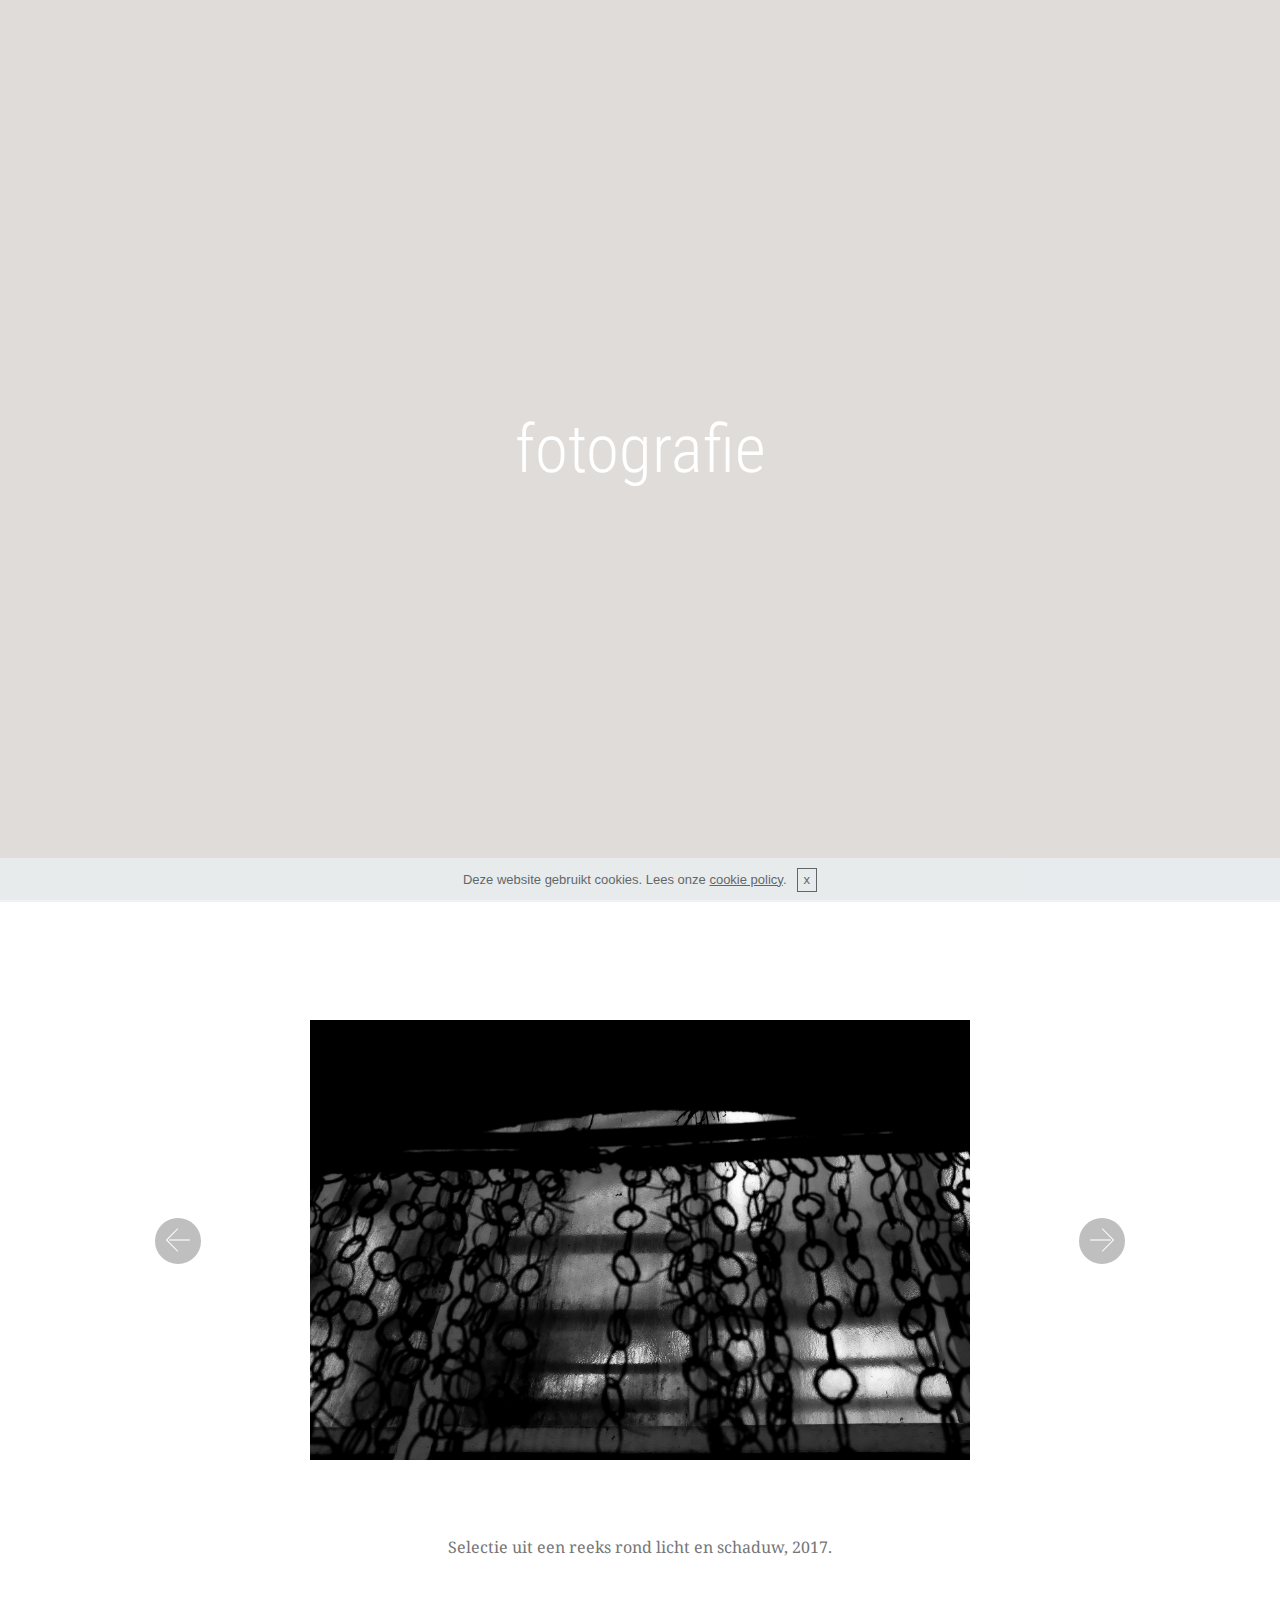
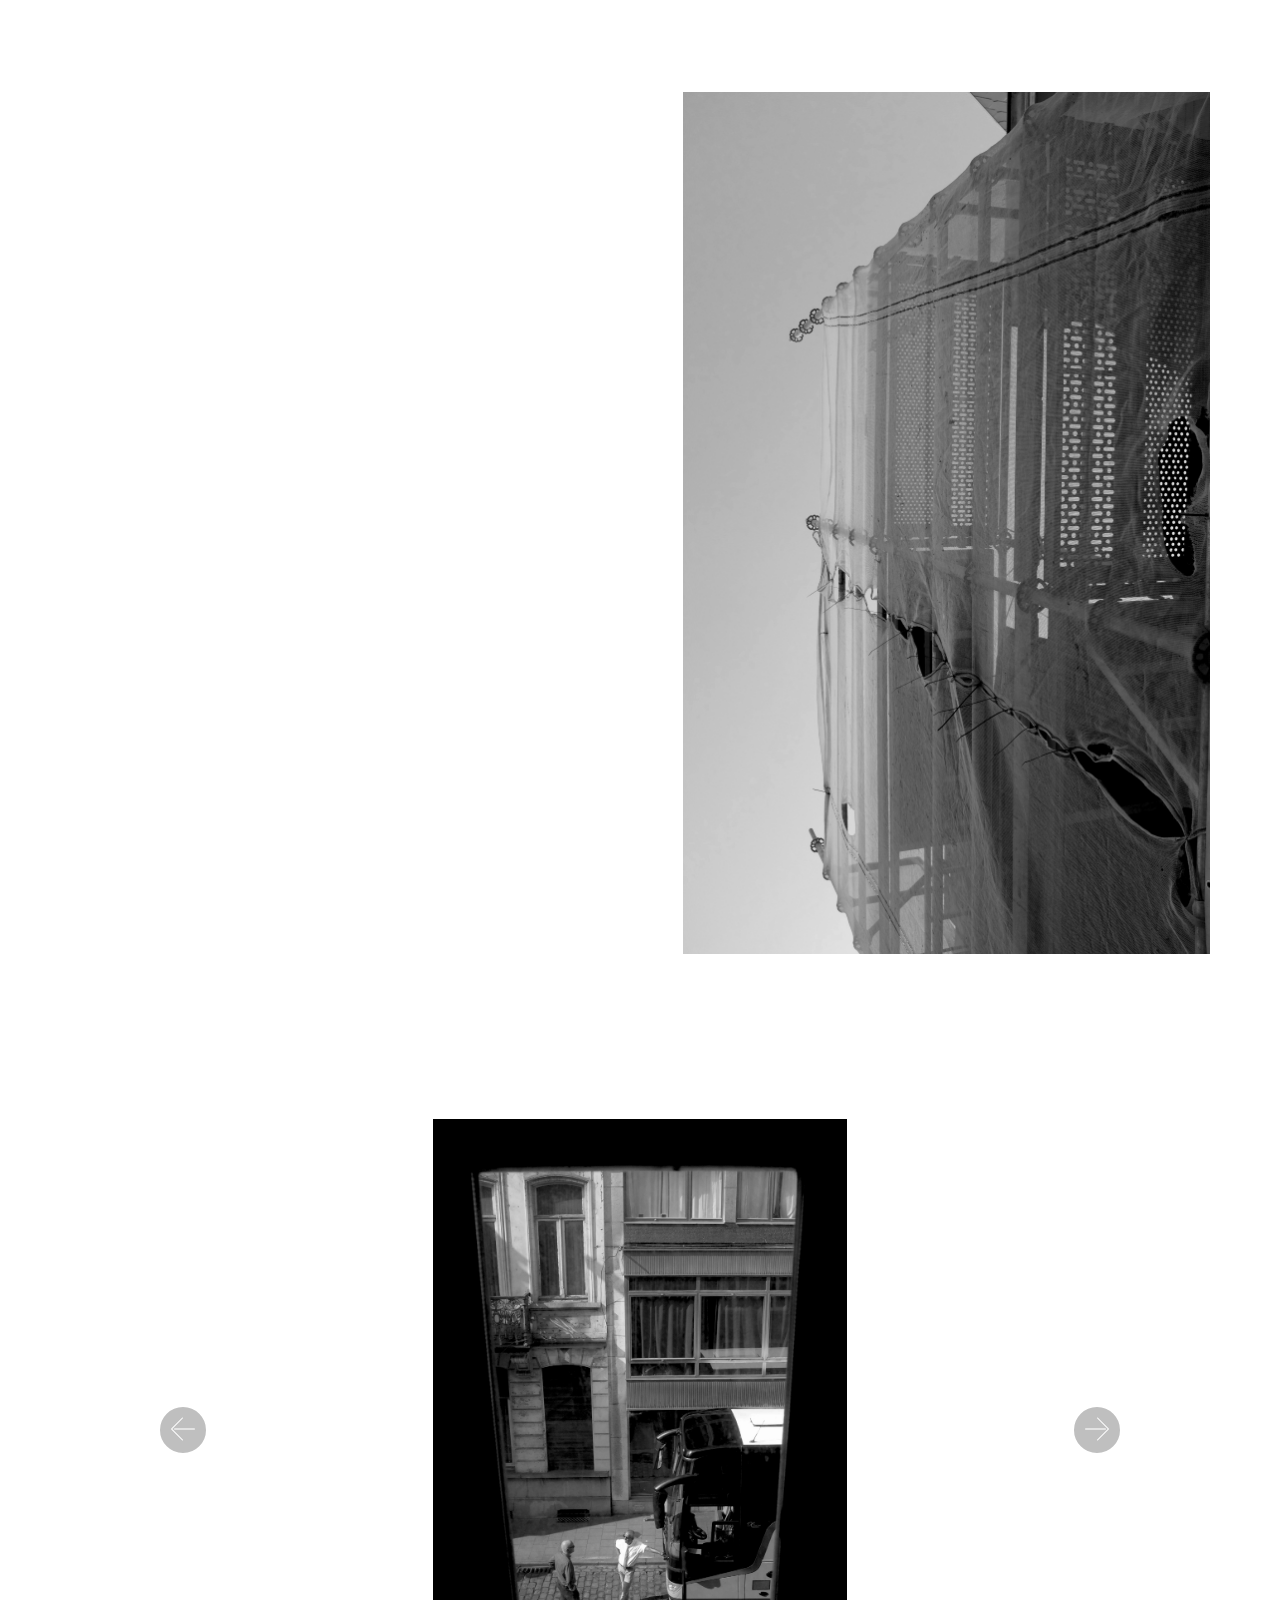
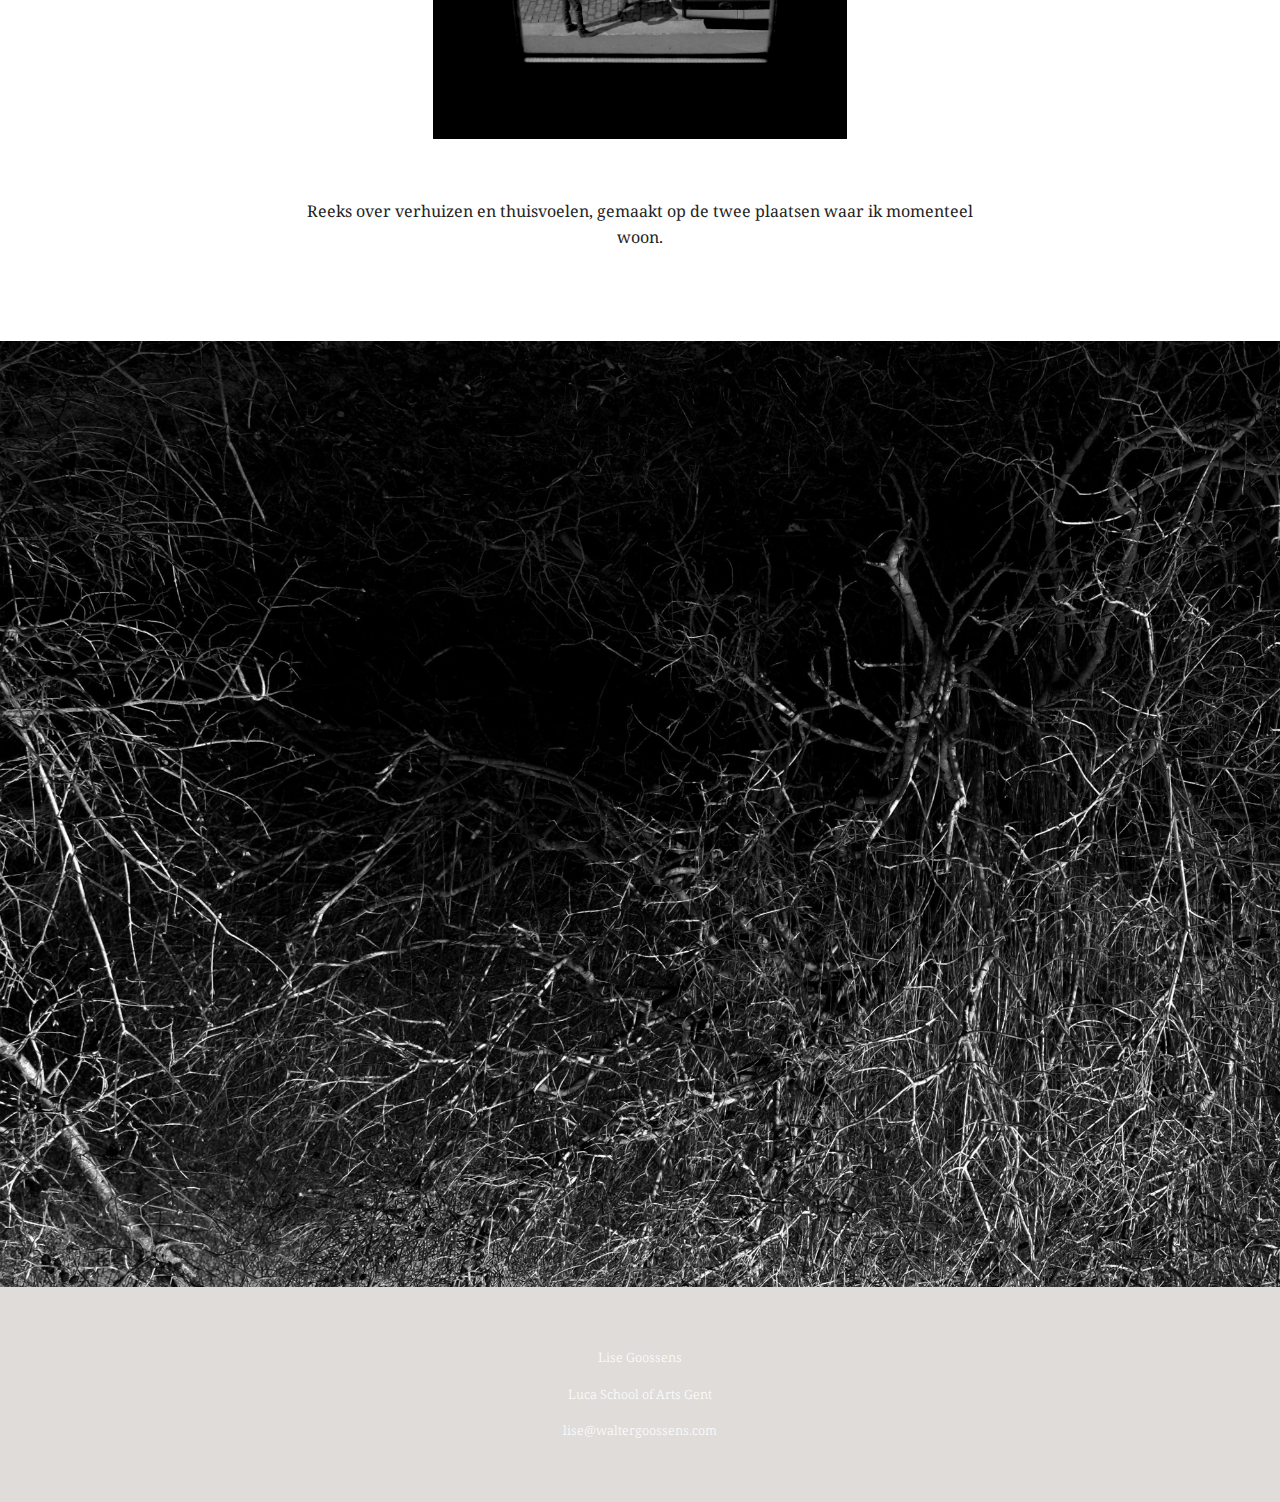
==== commit 9adb51f0: "create github pages" ====
--- a/fotografie.html
+++ b/fotografie.html
@@ -37,7 +37,7 @@
 <!-- /Google Analytics -->
 
 
-<section class="cid-qxzwsEjE3t mbr-fullscreen" id="header2-1x" data-rv-view="372">
+<section class="cid-qxzwsEjE3t mbr-fullscreen" id="header2-1x" data-rv-view="4">
 
     
 
@@ -57,7 +57,7 @@
     
 </section>
 
-<section class="engine"><a href="https://mobirise.co/k">bootstrap templates</a></section><section class="carousel slide cid-qxA31HCdso" data-interval="false" id="slider2-2b" data-rv-view="375">
+<section class="engine"><a href="https://mobirise.co/g">create a website for free</a></section><section class="carousel slide cid-qxA31HCdso" data-interval="false" id="slider2-2b" data-rv-view="7">
 
     
     <div class="container content-slider">
@@ -67,7 +67,7 @@
     </div>
 </section>
 
-<section class="mbr-section article content1 cid-qJDthSLSgx" id="content1-2h" data-rv-view="402">
+<section class="mbr-section article content1 cid-qJDthSLSgx" id="content1-2h" data-rv-view="34">
     
      
 
@@ -78,7 +78,7 @@
     </div>
 </section>
 
-<section class="cid-qKWDldqxNa" id="image4-31" data-rv-view="403">
+<section class="cid-qKWDldqxNa" id="image4-31" data-rv-view="35">
     <!-- Block parameters controls (Blue "Gear" panel) -->
     
     <!-- End block parameters -->
@@ -96,7 +96,7 @@
     </div>
 </section>
 
-<section class="carousel slide cid-qxA4epbt2i" data-interval="false" id="slider2-2d" data-rv-view="405">
+<section class="carousel slide cid-qxA4epbt2i" data-interval="false" id="slider2-2d" data-rv-view="37">
 
     
     <div class="container content-slider">
@@ -106,7 +106,7 @@
     </div>
 </section>
 
-<section class="mbr-section article content1 cid-qKWD9hInV2" id="content1-30" data-rv-view="432">
+<section class="mbr-section article content1 cid-qKWD9hInV2" id="content1-30" data-rv-view="64">
     
      
 
@@ -117,7 +117,7 @@
     </div>
 </section>
 
-<section class="cid-qx6U2PuRJk" id="image1-1u" data-rv-view="433">
+<section class="cid-qx6U2PuRJk" id="image1-1u" data-rv-view="65">
 
     
 
@@ -129,7 +129,7 @@
     </figure>
 </section>
 
-<section class="mbr-section article content1 cid-qwsdRUedQt" id="content1-1v" data-rv-view="435">
+<section class="mbr-section article content1 cid-qwsdRUedQt" id="content1-1v" data-rv-view="67">
     
      
 
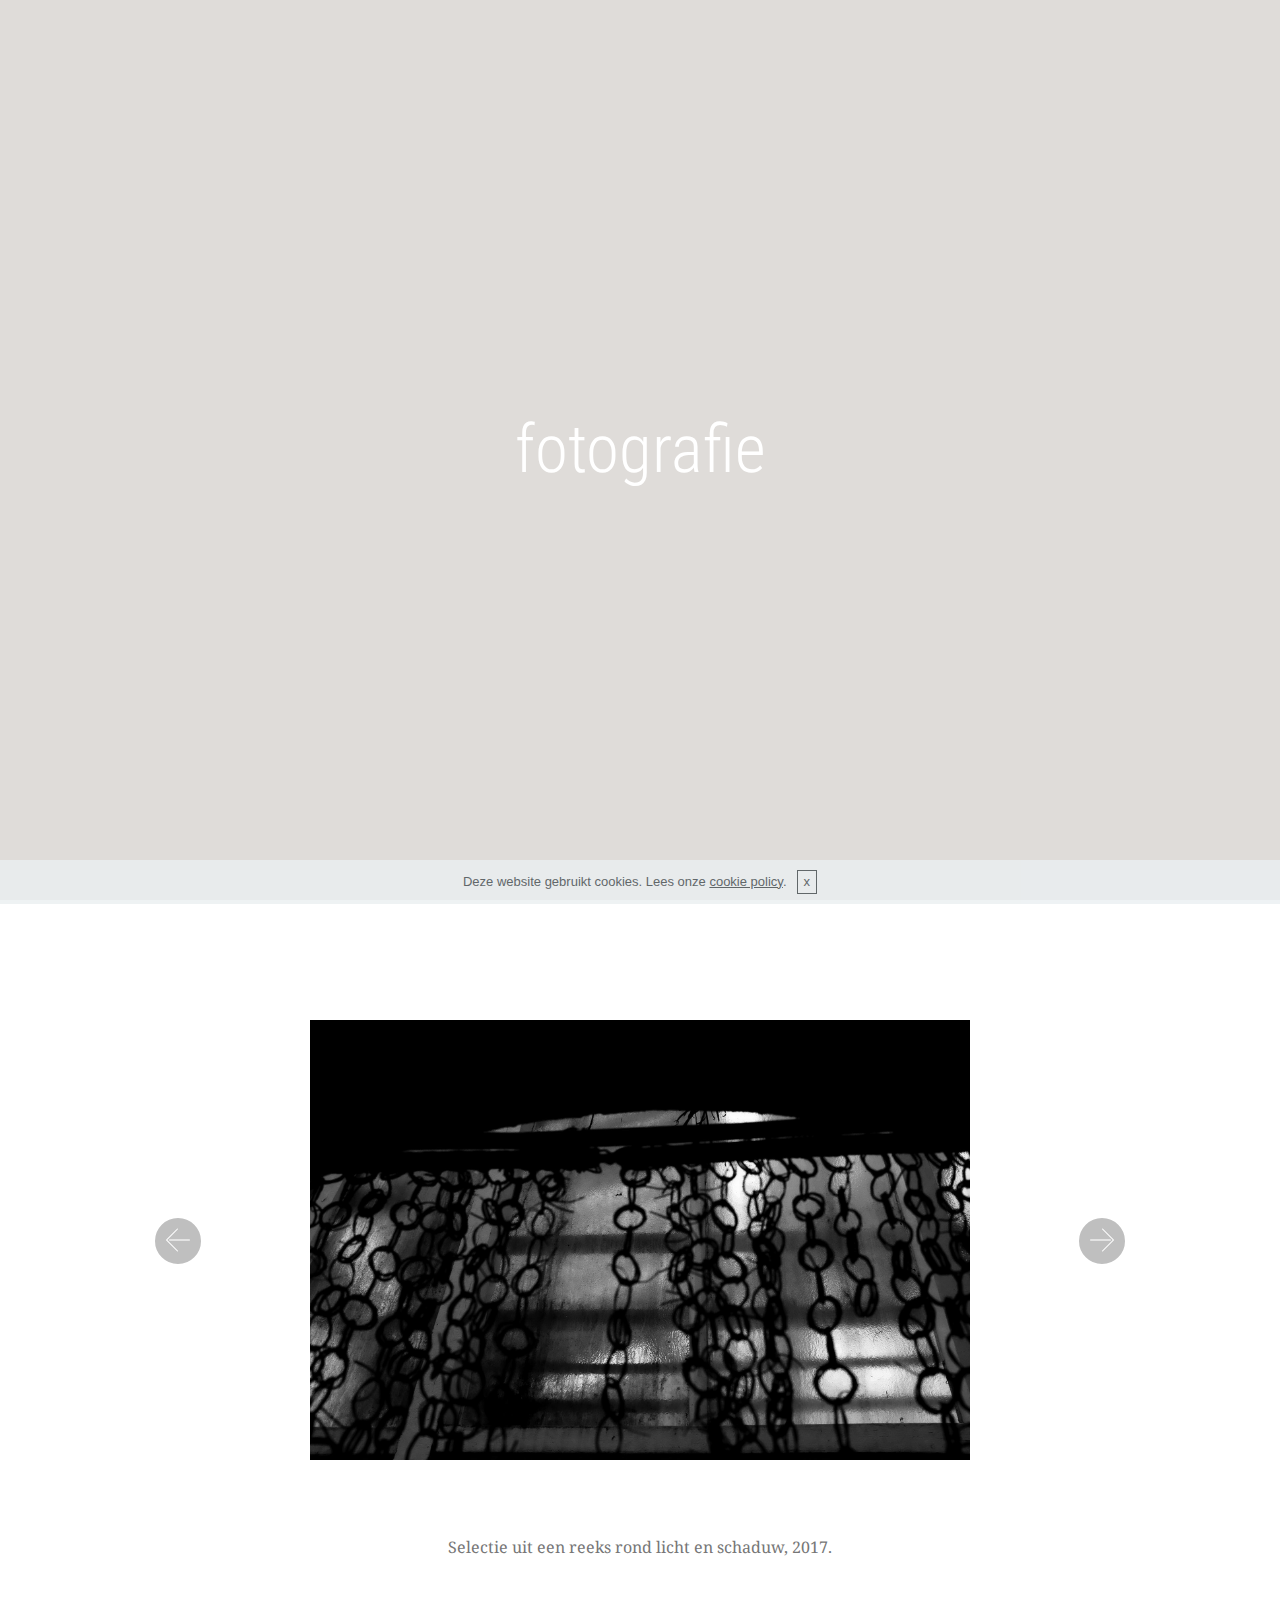
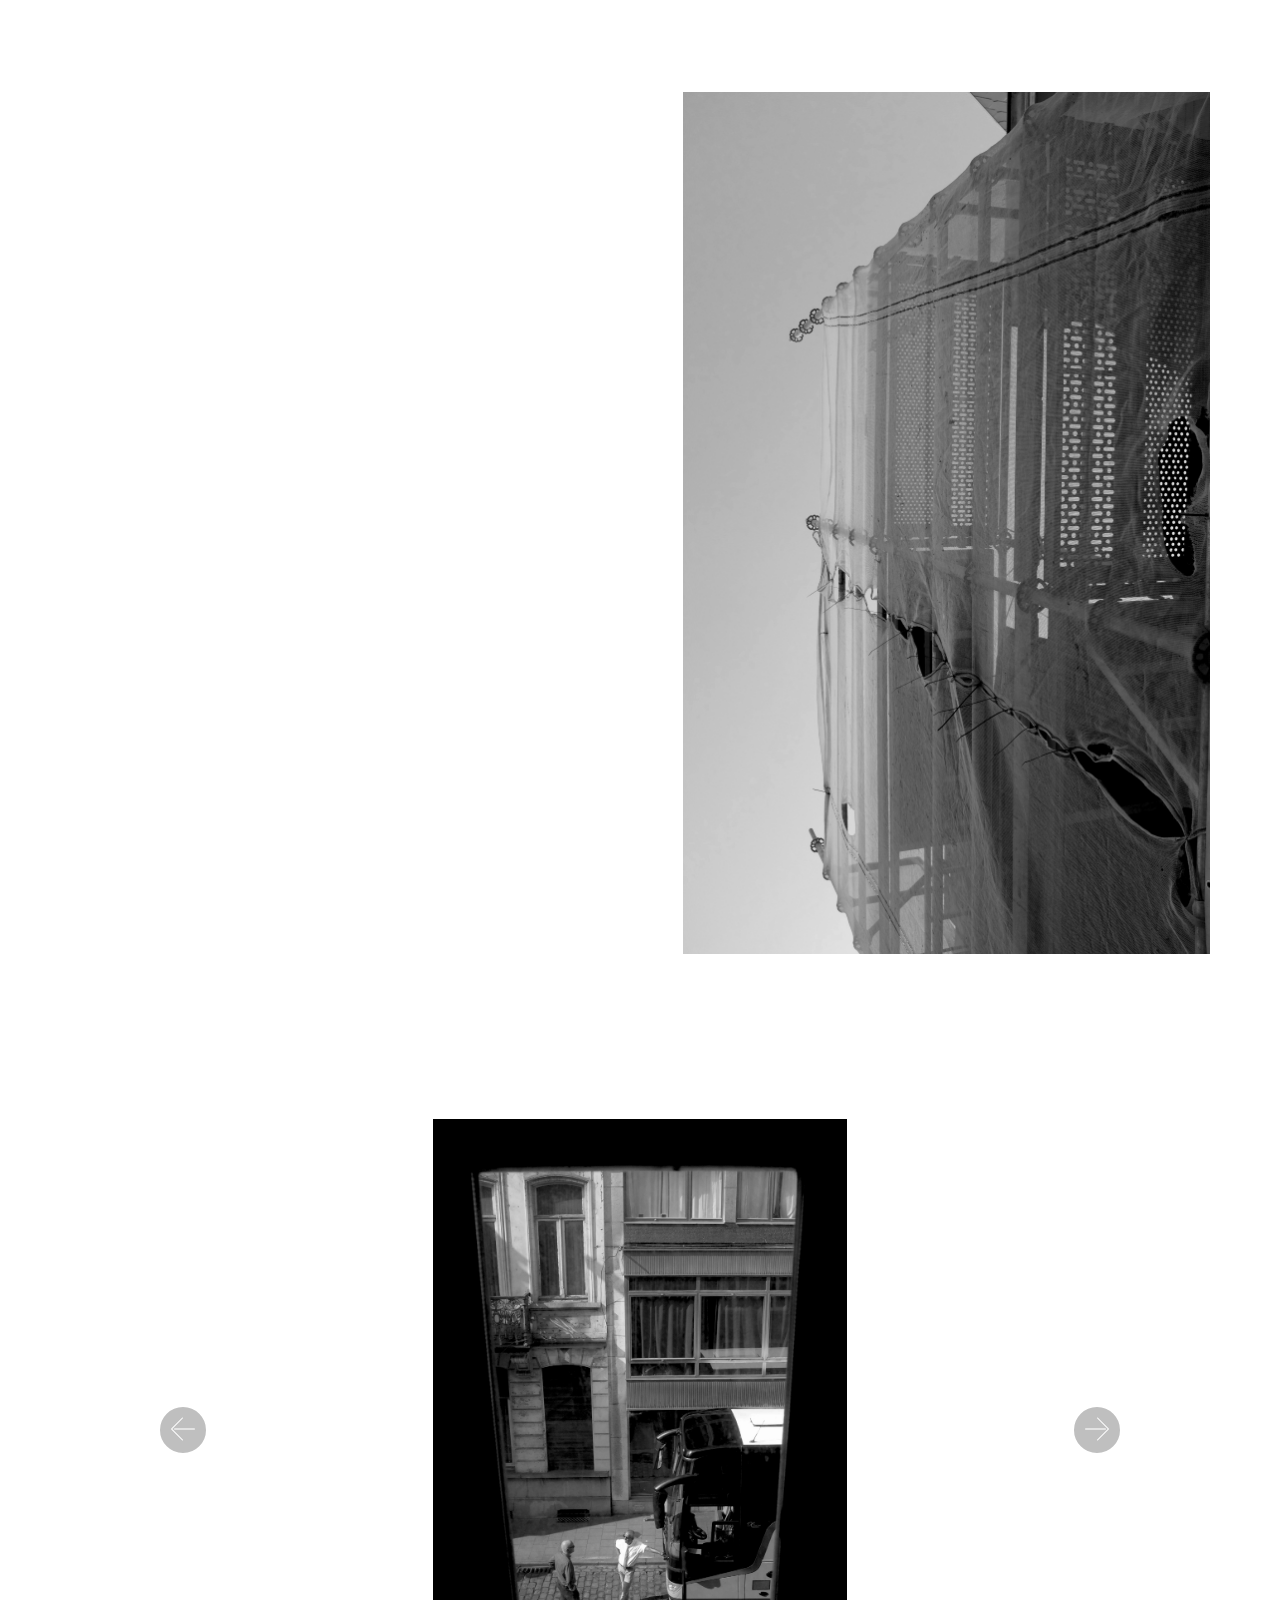
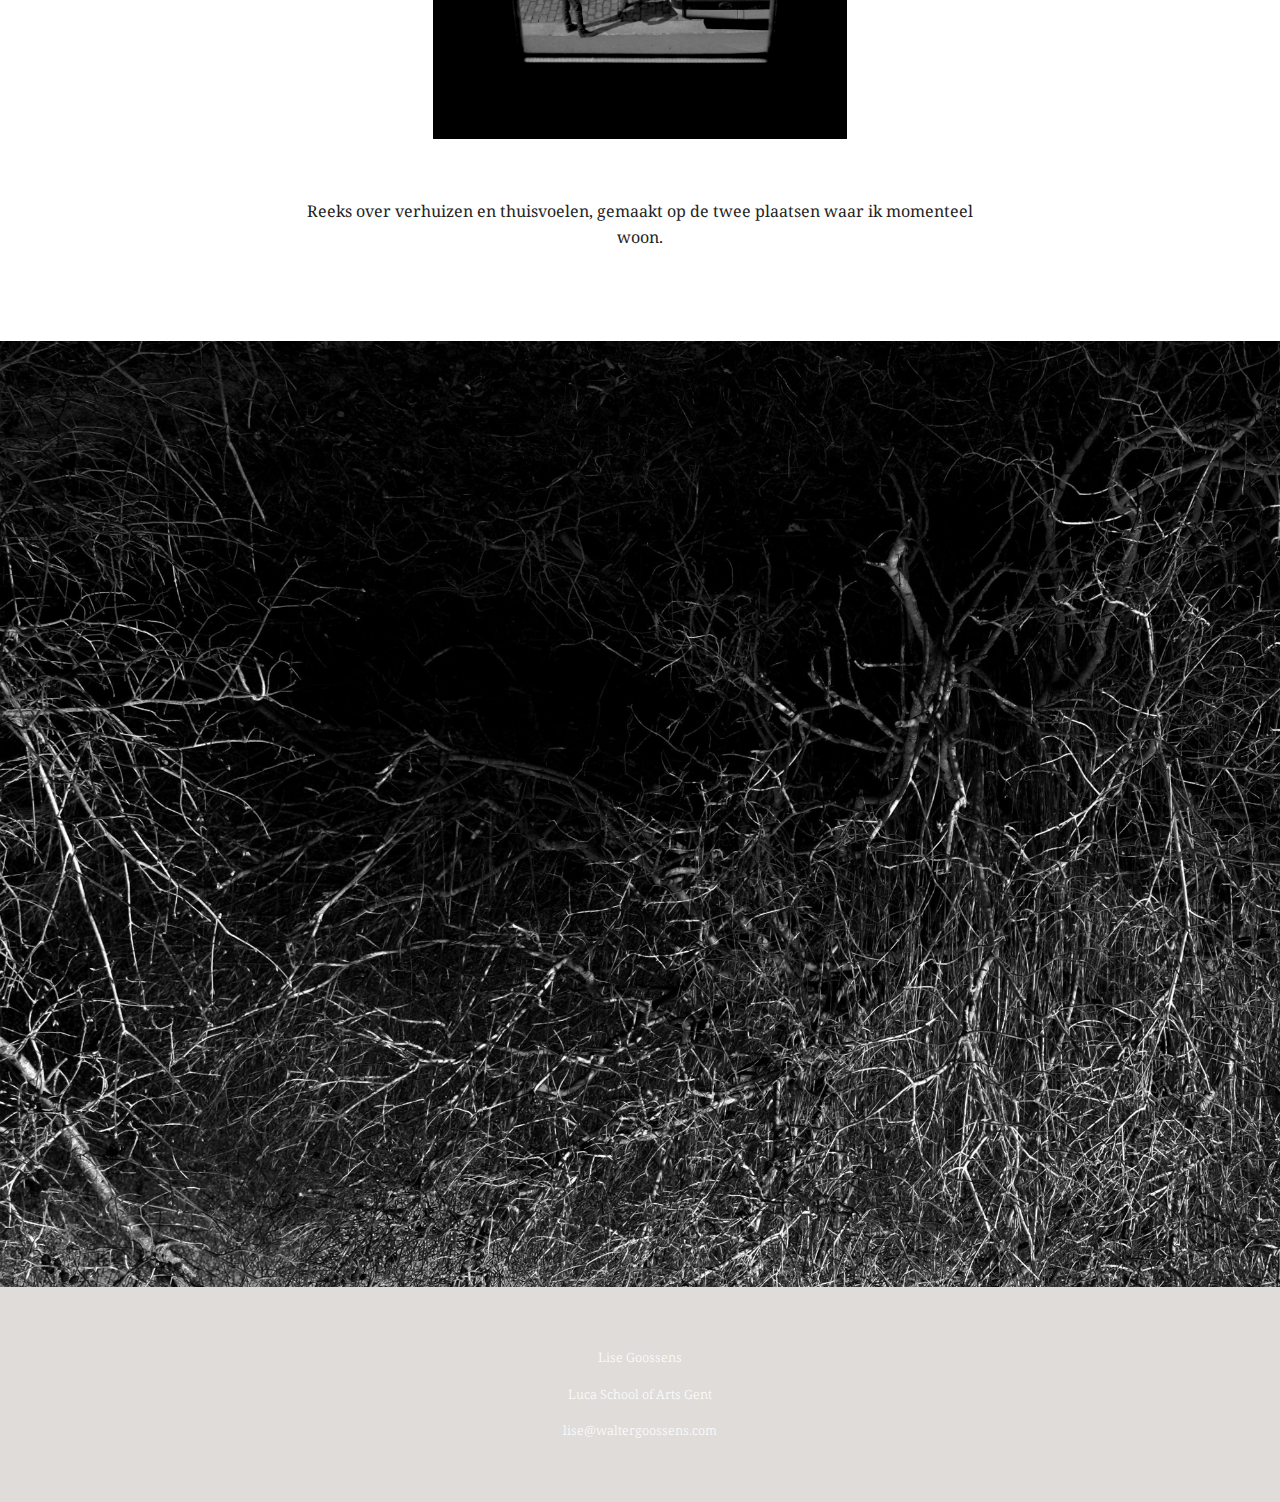
==== commit 157a93b4: "create github pages" ====
--- a/fotografie.html
+++ b/fotografie.html
@@ -37,7 +37,7 @@
 <!-- /Google Analytics -->
 
 
-<section class="cid-qxzwsEjE3t mbr-fullscreen" id="header2-1x" data-rv-view="4">
+<section class="cid-qxzwsEjE3t mbr-fullscreen" id="header2-1x" data-rv-view="112">
 
     
 
@@ -57,7 +57,7 @@
     
 </section>
 
-<section class="engine"><a href="https://mobirise.co/g">create a website for free</a></section><section class="carousel slide cid-qxA31HCdso" data-interval="false" id="slider2-2b" data-rv-view="7">
+<section class="engine"><a href="https://mobirise.co/m">bootstrap table</a></section><section class="carousel slide cid-qxA31HCdso" data-interval="false" id="slider2-2b" data-rv-view="115">
 
     
     <div class="container content-slider">
@@ -67,7 +67,7 @@
     </div>
 </section>
 
-<section class="mbr-section article content1 cid-qJDthSLSgx" id="content1-2h" data-rv-view="34">
+<section class="mbr-section article content1 cid-qJDthSLSgx" id="content1-2h" data-rv-view="142">
     
      
 
@@ -78,7 +78,7 @@
     </div>
 </section>
 
-<section class="cid-qKWDldqxNa" id="image4-31" data-rv-view="35">
+<section class="cid-qKWDldqxNa" id="image4-31" data-rv-view="143">
     <!-- Block parameters controls (Blue "Gear" panel) -->
     
     <!-- End block parameters -->
@@ -96,7 +96,7 @@
     </div>
 </section>
 
-<section class="carousel slide cid-qxA4epbt2i" data-interval="false" id="slider2-2d" data-rv-view="37">
+<section class="carousel slide cid-qxA4epbt2i" data-interval="false" id="slider2-2d" data-rv-view="145">
 
     
     <div class="container content-slider">
@@ -106,7 +106,7 @@
     </div>
 </section>
 
-<section class="mbr-section article content1 cid-qKWD9hInV2" id="content1-30" data-rv-view="64">
+<section class="mbr-section article content1 cid-qKWD9hInV2" id="content1-30" data-rv-view="172">
     
      
 
@@ -117,7 +117,7 @@
     </div>
 </section>
 
-<section class="cid-qx6U2PuRJk" id="image1-1u" data-rv-view="65">
+<section class="cid-qx6U2PuRJk" id="image1-1u" data-rv-view="173">
 
     
 
@@ -129,7 +129,7 @@
     </figure>
 </section>
 
-<section class="mbr-section article content1 cid-qwsdRUedQt" id="content1-1v" data-rv-view="67">
+<section class="mbr-section article content1 cid-qwsdRUedQt" id="content1-1v" data-rv-view="175">
     
      
 
